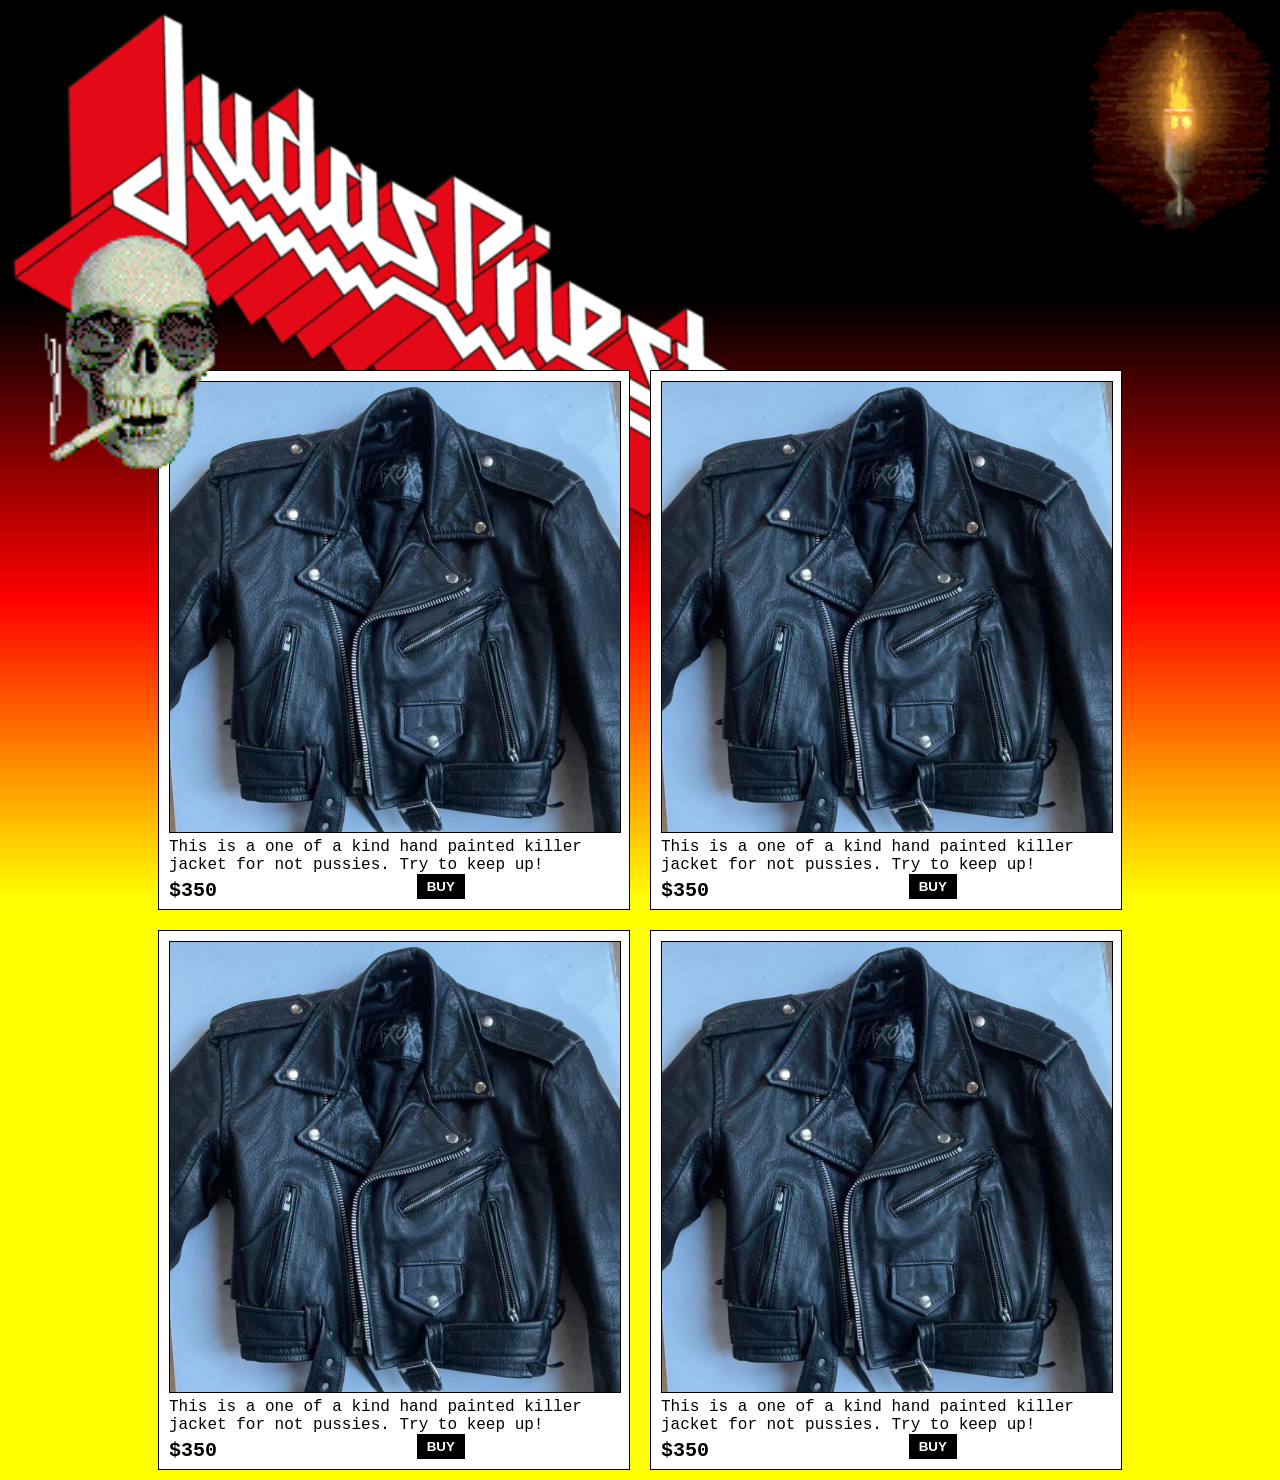
==== index.html @ 39f15718 "initial commit" ====
<!DOCTYPE html>
<html lang="en">
<head>
    <meta charset="UTF-8">
    <meta http-equiv="X-UA-Compatible" content="IE=edge">
    <meta name="viewport" content="width=device-width, initial-scale=1.0">
    <title>PaintKiller</title>
    <link rel="stylesheet" type="text/css" href="styles.css" />

</head>
<body>
<div class="gradient">
    

    <header>
        <nav class="flexContainer">
    
            <ul>
                 <li>Jackets</li>
                 <li>T-shirts</li>
                 <li>Glass</li>
                 <li>Item one</li>
            </ul>
        </nav>
    </header>

    <img id ="flame" src="flame.gif">

    <img id="logo" src="priestlogo.png">
    <img id ="skull" src="smoking-skull.gif">


    <main id="productContainer" class="flexContainer">

        <div class="flexItem">
            <img class="figure" src="1.jpg">
            <figure class="figure">
                This is a one of a kind hand painted killer jacket for not pussies. 
                Try to keep up!
            </figure>
            <span class="price">$350</span>
            <button>BUY</button>
        </div>

        <div class="flexItem">
            <img class="figure" src="1.jpg">
            <figure class="figure">
                This is a one of a kind hand painted killer jacket for not pussies. 
                Try to keep up!
            </figure>
            <span class="price">$350</span>
            <button>BUY</button>
        </div>

        <div class="flexItem">
            <img class="figure" src="1.jpg">
            <figure class="figure">
                This is a one of a kind hand painted killer jacket for not pussies. 
                Try to keep up!
            </figure>
            <span class="price">$350</span>
            <button>BUY</button>
        </div>

        <div class="flexItem">
            <img class="figure" src="1.jpg">
            <figure class="figure">
                This is a one of a kind hand painted killer jacket for not pussies. 
                Try to keep up!
            </figure>
            <span class="price">$350</span>
            <button>BUY</button>
        </div>

    </main>



    
</div>



<script src="script.js"></script>
</body>
</html>
---- styles.css ----
* {
    /* border: 1px solid green; */
}

/* ///////// mobile */

/* @media (max-width: 900px) {
    
    #skull {
        position: absolute;
        top: 20%;
        left: 20%;
        width: 30%;
        z-index: 1;
    }

    #logo {
        position: absolute;
        width: 80%;
        height: auto;
    }

    #productContainer {
        position: relative;
        top: 35%;

    }
} */

/* ///////// mobile */

/* ///////// tab + */

/* @media (min-width: 901px) {
    
    #skull {
        position: absolute;
        top: 250px;
        width: 250px;
        padding-right: 250px;
        z-index: 1;
    }

    #logo {
        position: absolute;
        width: 700px;
        height: auto;
    }
} */

/* ///////// tab +*/

#flame {
    position: absolute;
    top: 10px;
    width: 20vh;
    right: 10px;   
    z-index: 0;
 
}

#skull {
    position: absolute;
    top: 25vh;
    width: 30vh;
    padding-right: 250px;
    z-index: 3;
}

#logo {
    position: absolute;
    width: 80vh;
    max-width: 95vw;;
    height: auto;
    padding: 10px;
}

.gradient {
    position: absolute;
    height: 100vh;
    width: 100vw;
    background-image: linear-gradient(black, black, red,yellow);
}

body {
    margin: 0px;
    padding: 0px;
    font-family: 'Courier New', Courier, monospace;
    background-color: yellow;

}

header {
    display: none;
    width: 100%;
    font-size: 1.25rem;
}

.flexContainer{
    position: relative;
    display: flex;
    justify-content: center;
    width: 100%

}

nav.flexContainer{
    flex: auto;
    flex-wrap: wrap;
}

li {
    list-style: none;
    margin-right: 25px;
    color: white;
    background-color: black;
}


ul {
    display: flex;
    justify-content: center;
    padding: 15px;
    background-color: black;
    width: 100%;
}

#main {
    height: 100vh;
    max-width: 700px;
    margin-left: auto;
    margin-right: auto;
}

.flexItem {
    border: 1px solid black;
    background-color: white;
    width: 50vh;
    max-width: 90vw;
    padding: 10px;
    margin: 10px;
}

.figure {
    width: 100%;
    padding: 0px;
    margin: 0px;
    overflow-y: auto;
    overflow-x: hidden;
}

img.figure {
    border: 1px solid black;
}

#productContainer {
    margin-top: 40vh;
    margin-left: auto;
    margin-right: auto;
    align-items: center;
    flex-wrap: wrap;
    z-index: 2;
}

.price {
    position: relative;
    bottom: -5px;
    font-size: 1.25rem;
    font-weight: bold;
}

button {
    position: relative;
    bottom: 0px;
    left: 190px;
    font-weight: bold;
    padding: 5px;
    padding-left: 10px;
    padding-right: 10px;
    margin-left: 0px;
    border: none;
    color: white;
    background-color: black;
}
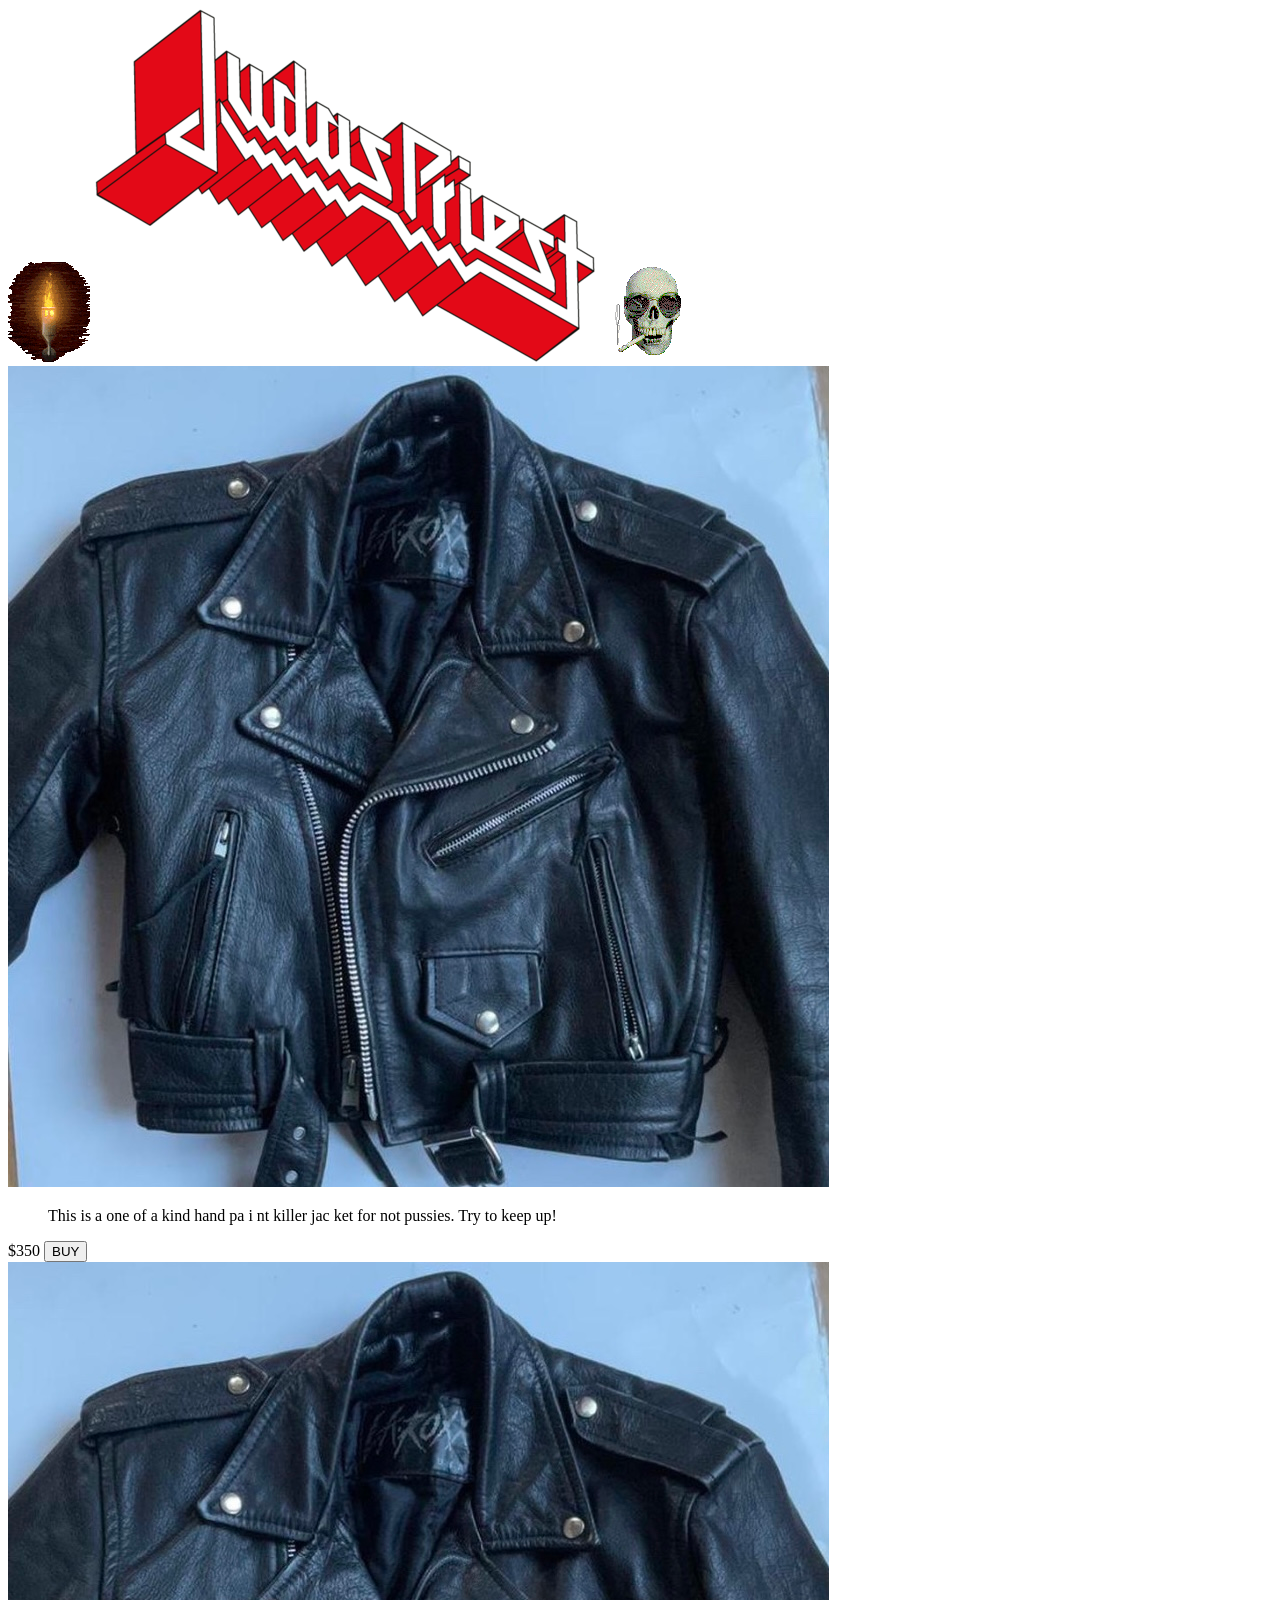
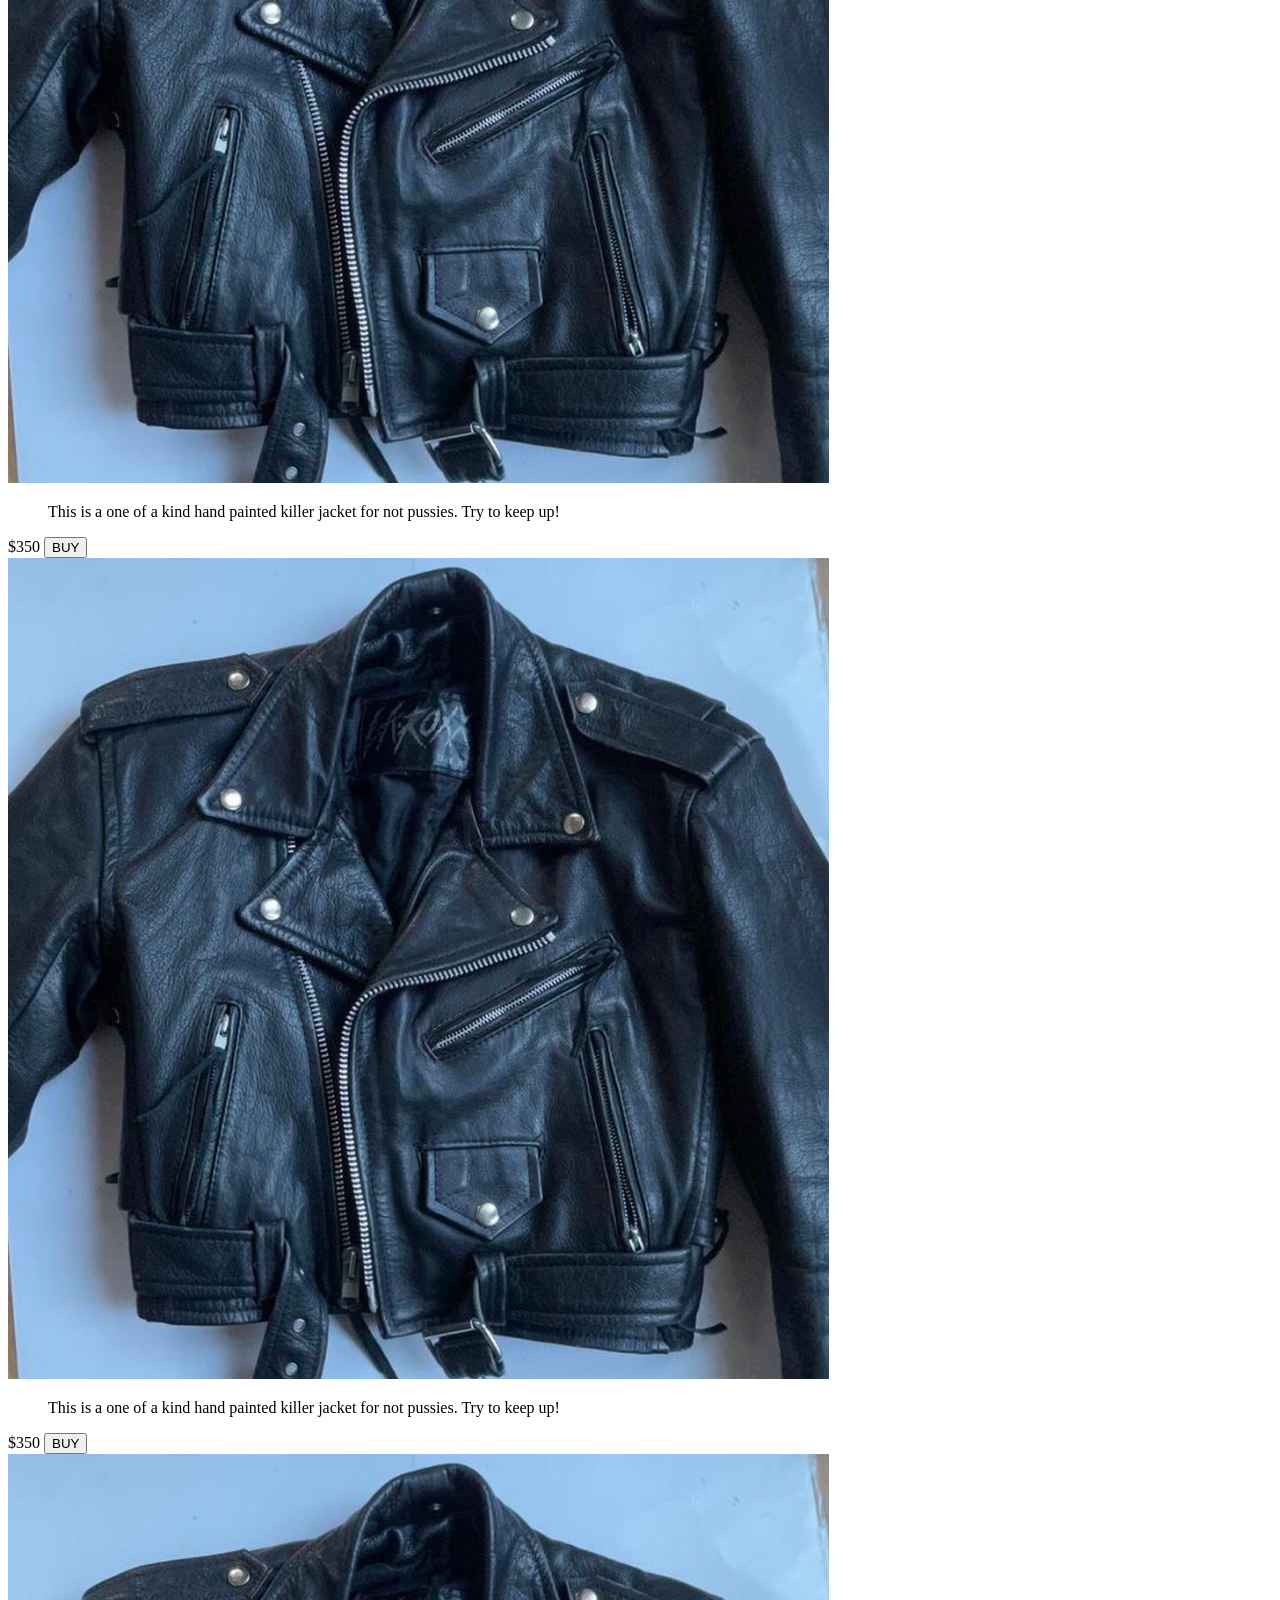
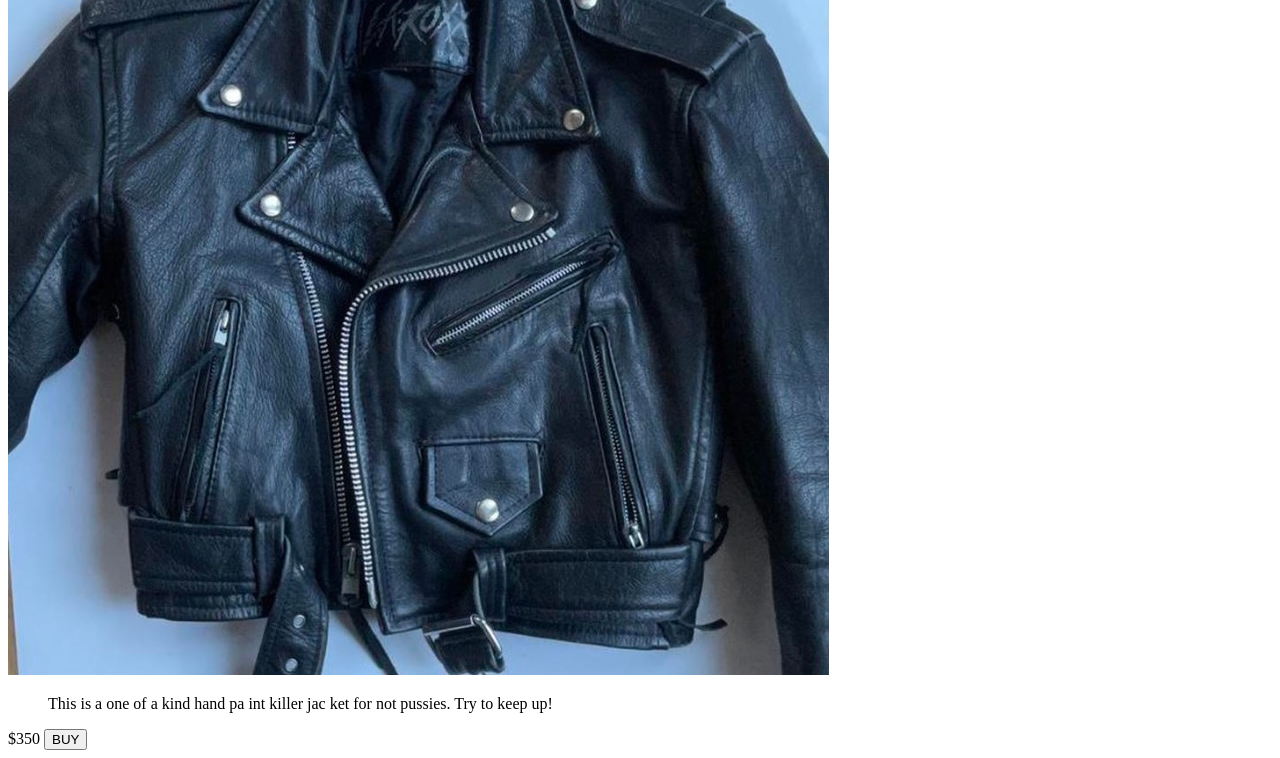
==== commit 41aca6bc: "adjust flexing issues with icons" ====
--- a/index.html
+++ b/index.html
@@ -5,37 +5,26 @@
     <meta http-equiv="X-UA-Compatible" content="IE=edge">
     <meta name="viewport" content="width=device-width, initial-scale=1.0">
     <title>PaintKiller</title>
-    <link rel="stylesheet" type="text/css" href="styles.css" />
+    <link rel="stylesheet" type="text/css" href="attempt.css" />
 
 </head>
-<body>
-<div class="gradient">
+<body class="gradient">
+<div id="wrapper">
     
 
     <header>
-        <nav class="flexContainer">
-    
-            <ul>
-                 <li>Jackets</li>
-                 <li>T-shirts</li>
-                 <li>Glass</li>
-                 <li>Item one</li>
-            </ul>
-        </nav>
+        <img id ="flame" src="flame.gif">
+        <img id="logo" src="priestlogo.png">
+        <img id ="skull" src="smoking-skull.gif">
     </header>
 
-    <img id ="flame" src="flame.gif">
 
-    <img id="logo" src="priestlogo.png">
-    <img id ="skull" src="smoking-skull.gif">
-
-
-    <main id="productContainer" class="flexContainer">
+    <main id="productContainer">
 
         <div class="flexItem">
             <img class="figure" src="1.jpg">
             <figure class="figure">
-                This is a one of a kind hand painted killer jacket for not pussies. 
+                This is a one of a kind hand pa i nt killer jac ket for not pussies. 
                 Try to keep up!
             </figure>
             <span class="price">$350</span>
@@ -65,7 +54,7 @@
         <div class="flexItem">
             <img class="figure" src="1.jpg">
             <figure class="figure">
-                This is a one of a kind hand painted killer jacket for not pussies. 
+                This is a one of a kind hand pa int killer jac ket for not pussies. 
                 Try to keep up!
             </figure>
             <span class="price">$350</span>
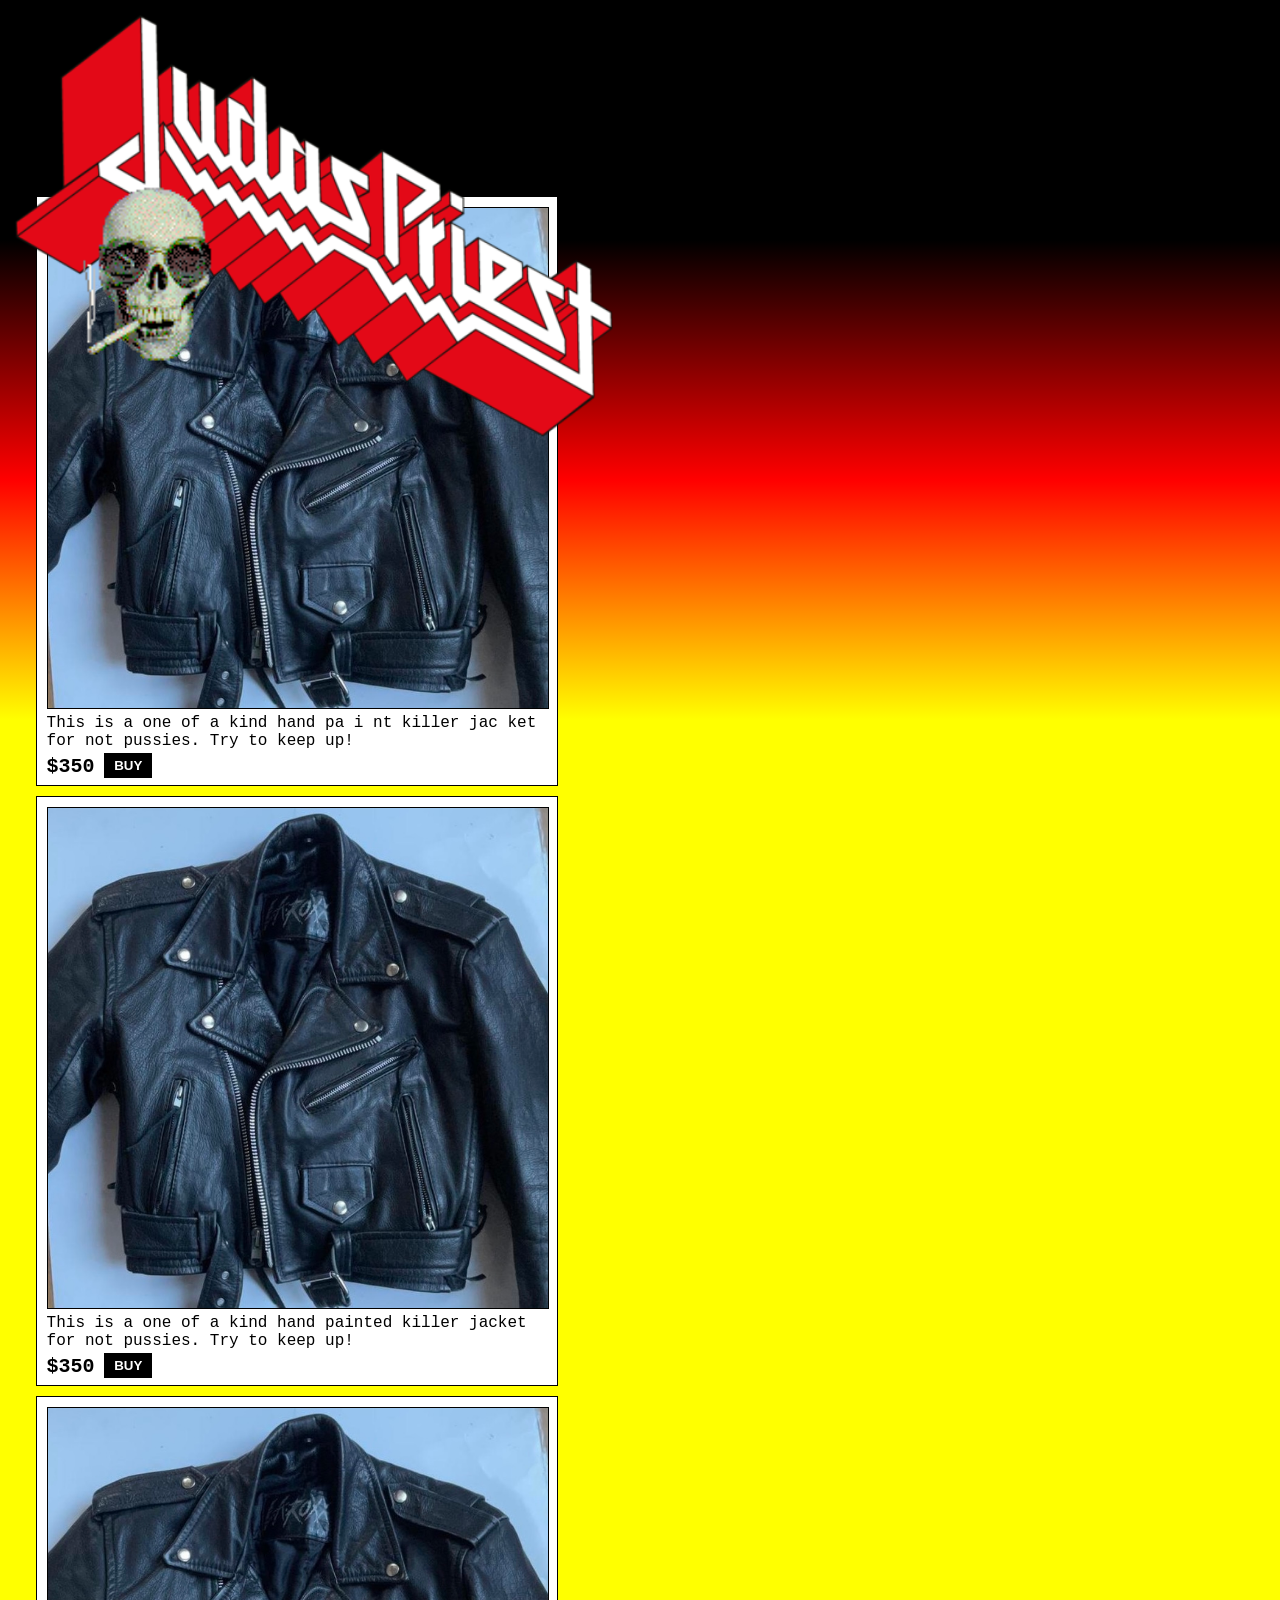
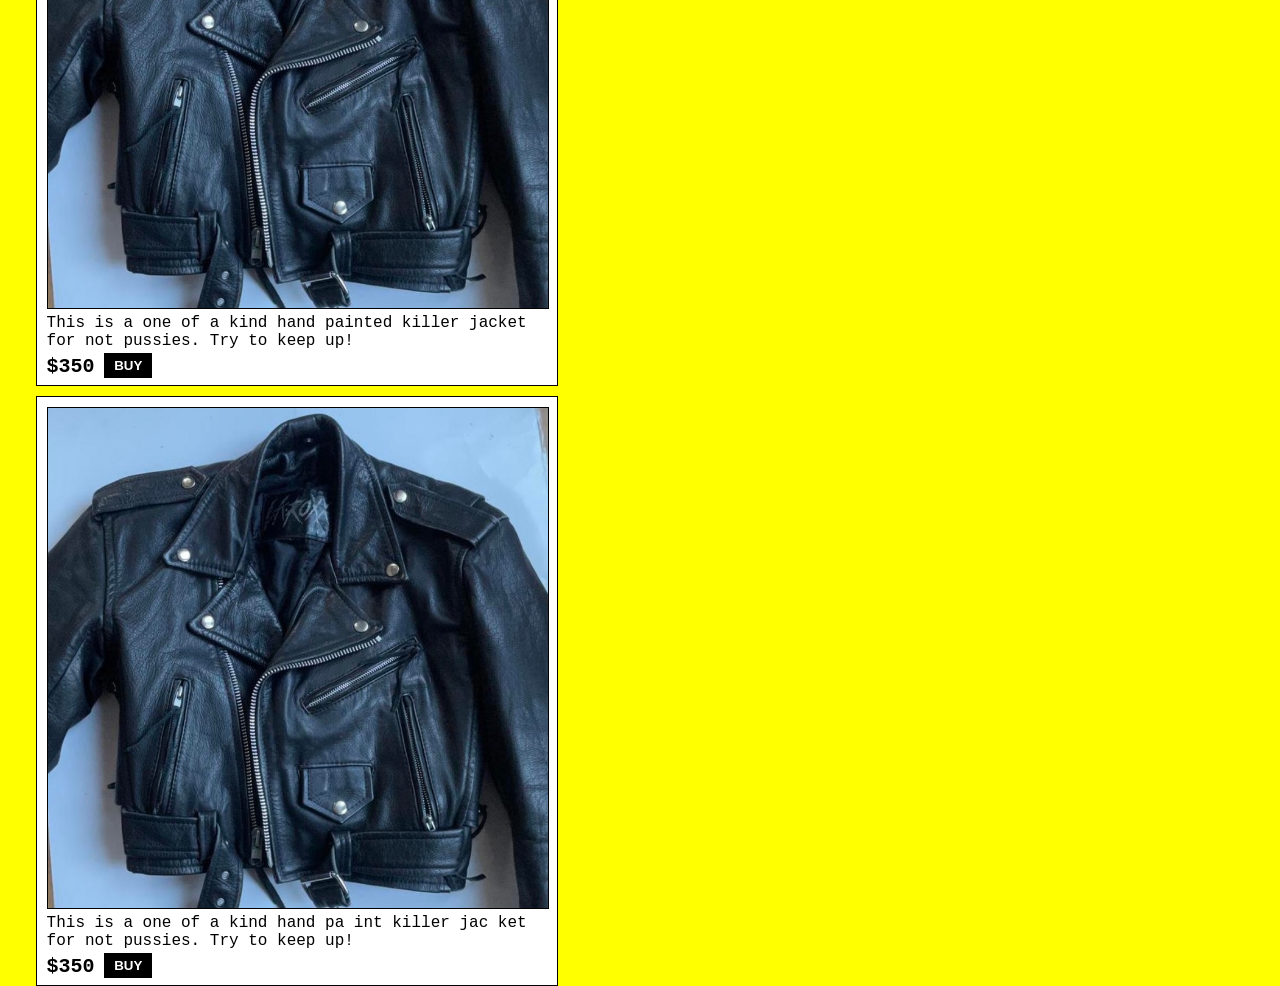
==== commit 7675b8a9: "fix responsive layout issue" ====
--- a/index.html
+++ b/index.html
@@ -5,7 +5,7 @@
     <meta http-equiv="X-UA-Compatible" content="IE=edge">
     <meta name="viewport" content="width=device-width, initial-scale=1.0">
     <title>PaintKiller</title>
-    <link rel="stylesheet" type="text/css" href="attempt.css" />
+    <link rel="stylesheet" type="text/css" href="styles.css" />
 
 </head>
 <body class="gradient">
@@ -17,6 +17,8 @@
         <img id="logo" src="priestlogo.png">
         <img id ="skull" src="smoking-skull.gif">
     </header>
+
+
 
 
     <main id="productContainer">
@@ -64,8 +66,6 @@
     </main>
 
 
-
-    
 </div>
 
 
--- a/styles.css
+++ b/styles.css
@@ -0,0 +1,116 @@
+@media (min-width: 650px) {
+
+    #flame {
+        visibility: hidden;
+    }
+
+}
+
+
+#wrapper {
+    max-width: 800px;
+    width: fit-content;
+}
+
+#flame {
+    position: absolute;
+    left: 65vw;
+    width: 30vw;
+    max-width: 200px;
+    z-index: 1;
+}
+
+#flame:hover {
+    cursor: pointer;
+ }
+
+#skull {
+    position: absolute;
+    top: 180px;
+    left: 50px;
+    width: 35vw;
+    max-width: 200px;
+    z-index: 2;
+
+}
+
+#logo {
+    position: relative;
+    max-width: 600px;
+    width: 98vw;
+    margin-right: 1vw;
+    margin-left: 1vw;
+    margin-top: 1vw;
+    z-index: 1;
+
+}
+
+.gradient {
+    height: 80vh;
+    background-image: linear-gradient(black, black, red,yellow);
+    background-repeat: no-repeat;
+}
+
+body {
+    margin: 0px;
+    padding: 0px;
+    font-family: 'Courier New', Courier, monospace;
+    background-color: yellow;
+}
+
+
+#productContainer {
+    margin-top: -20vw;
+    margin-left: 2vw;
+    margin-right: 5vw;
+    align-items: center;
+    flex-wrap: wrap;
+
+}
+
+.flexItem {
+    border: 1px solid black;
+    background-color: white;
+    max-width: 500px;
+    min-width: 300px;
+    padding: 10px;
+    margin: 10px;
+    z-index: 2;
+
+}
+
+.figure {
+    width: 100%;
+    padding: 0px;
+    margin: 0px;
+    overflow-y: auto;
+    overflow-x: hidden;
+}
+
+img.figure {
+    border: 1px solid black;
+}
+
+
+.price {
+    position: relative;
+    bottom: -5px;
+    font-size: 1.25rem;
+    font-weight: bold;
+}
+
+button {
+    position: relative;
+    bottom: 0px;
+    top: 3px;    
+    padding: 5px;
+    padding-left: 10px;
+    padding-right: 10px;
+
+    border: none;
+    color: white;
+    background-color: black;
+    font-weight: bold;
+
+}
+
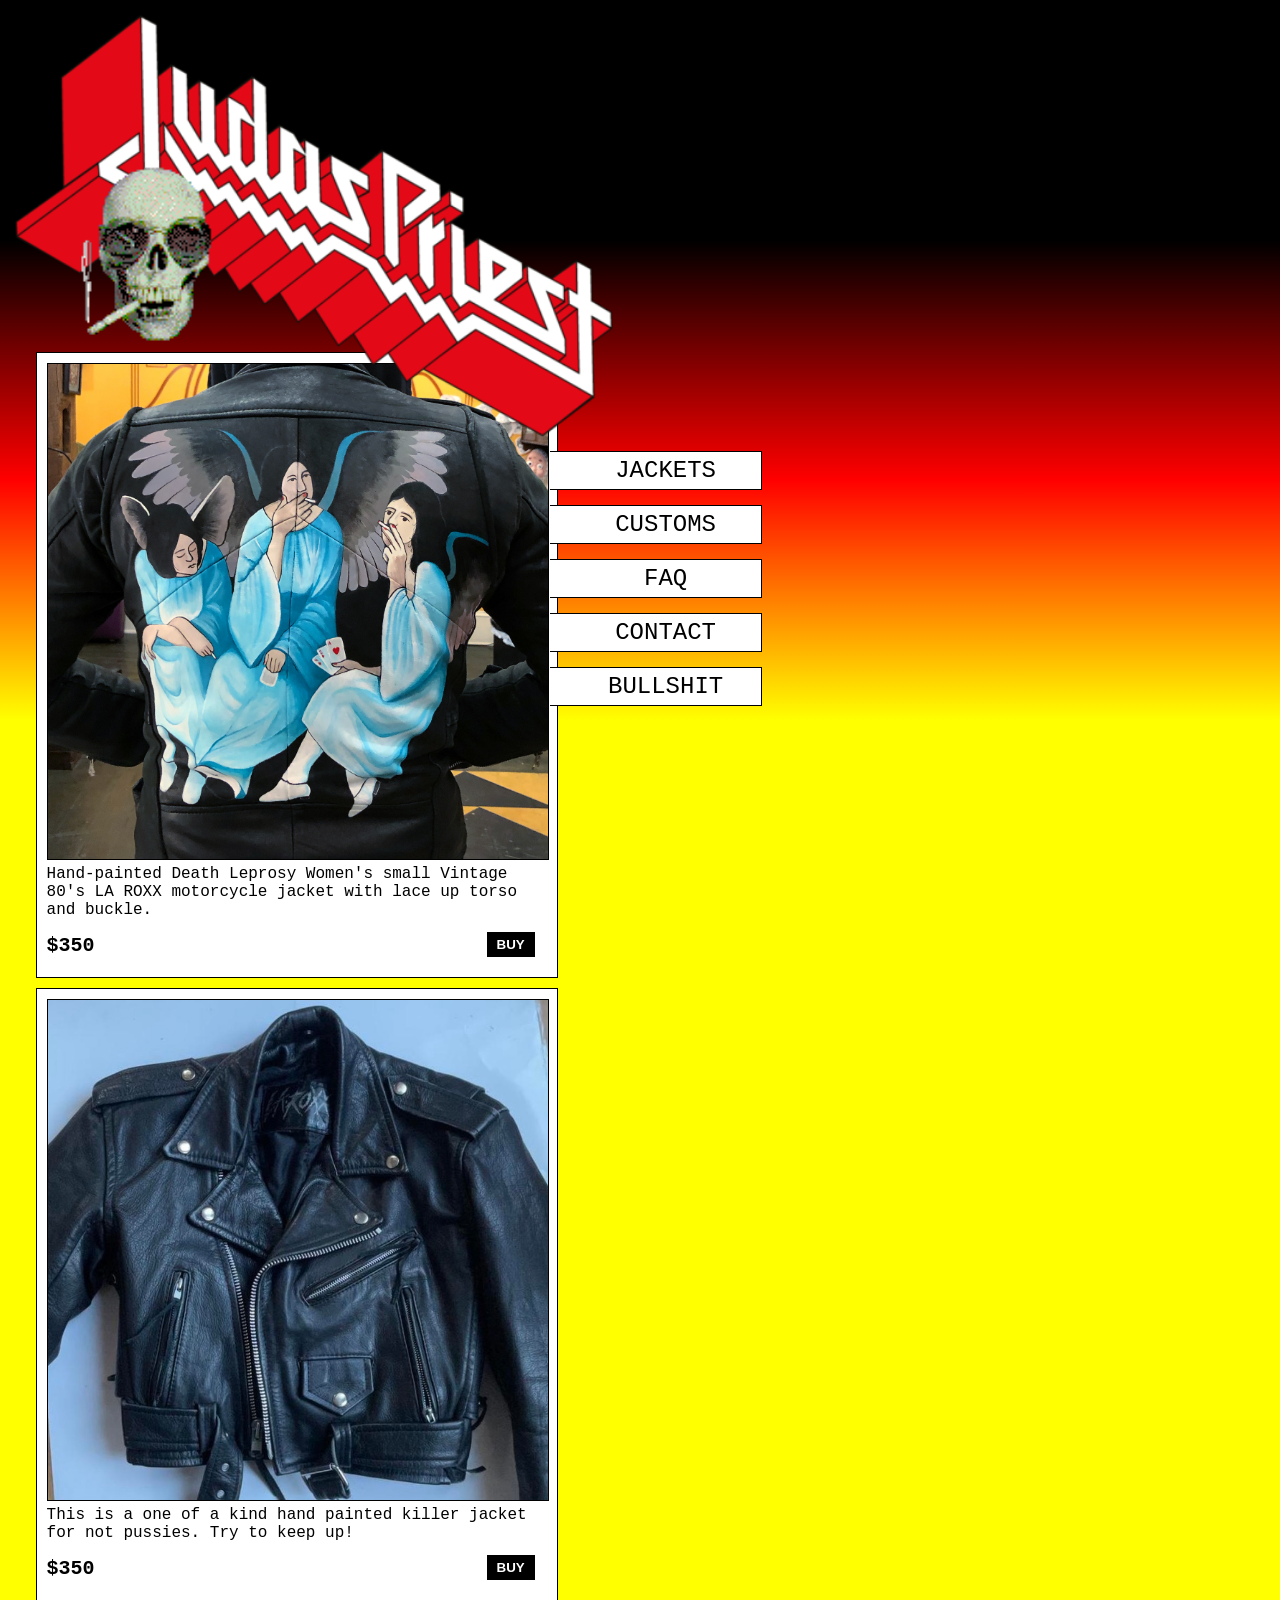
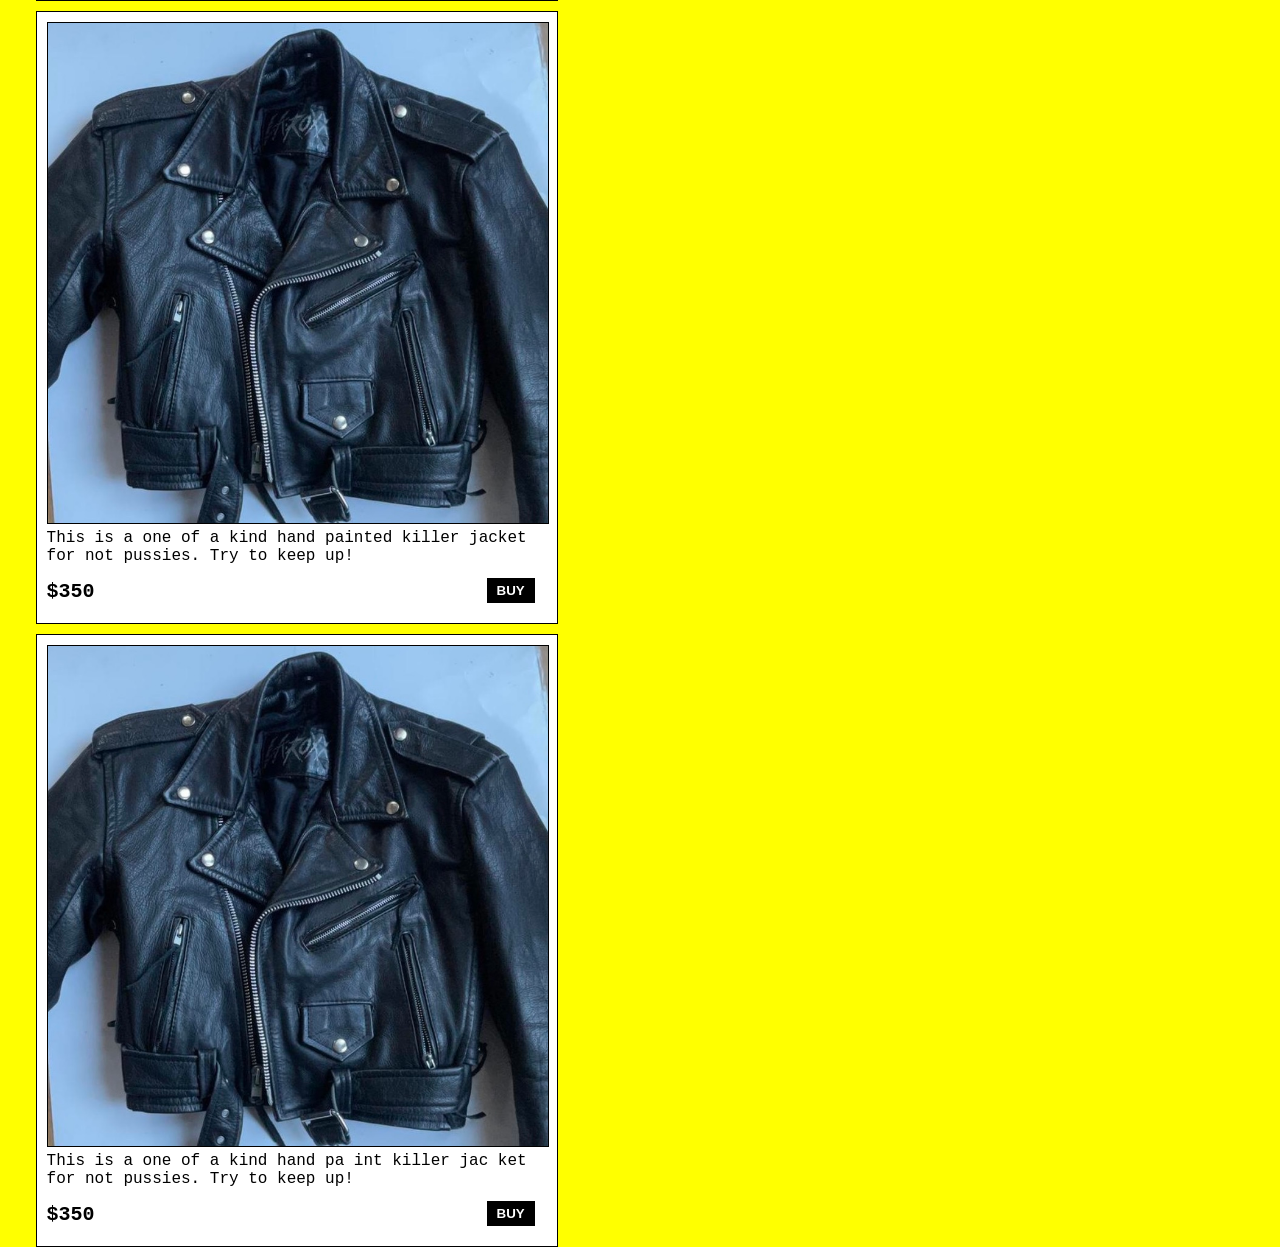
==== commit cc146162: "add mobile hamburger nav menu" ====
--- a/index.html
+++ b/index.html
@@ -13,7 +13,7 @@
     
 
     <header>
-        <img id ="flame" src="flame.gif">
+        <img id ="flame" src="flamey.gif">
         <img id="logo" src="priestlogo.png">
         <img id ="skull" src="smoking-skull.gif">
     </header>
@@ -24,13 +24,15 @@
     <main id="productContainer">
 
         <div class="flexItem">
-            <img class="figure" src="1.jpg">
+            <img class="figure" src="bs1.png">
+
             <figure class="figure">
-                This is a one of a kind hand pa i nt killer jac ket for not pussies. 
-                Try to keep up!
+                Hand-painted Death Leprosy Women's small Vintage 80's LA ROXX motorcycle 
+            jacket with lace up torso and buckle.
+                 
             </figure>
             <span class="price">$350</span>
-            <button>BUY</button>
+            <button class="buy">BUY</button>
         </div>
 
         <div class="flexItem">
@@ -40,7 +42,7 @@
                 Try to keep up!
             </figure>
             <span class="price">$350</span>
-            <button>BUY</button>
+            <button class="buy">BUY</button>
         </div>
 
         <div class="flexItem">
@@ -50,7 +52,7 @@
                 Try to keep up!
             </figure>
             <span class="price">$350</span>
-            <button>BUY</button>
+            <button class="buy">BUY</button>
         </div>
 
         <div class="flexItem">
@@ -60,7 +62,7 @@
                 Try to keep up!
             </figure>
             <span class="price">$350</span>
-            <button>BUY</button>
+            <button class="buy">BUY</button>
         </div>
 
     </main>
@@ -68,7 +70,20 @@
 
 </div>
 
+<nav id="sidebar">
+    <div class="line1"></div>
+    <ul>
+        <li>JACKETS</li>
+        <li>CUSTOMS</li>
+        <li>FAQ</li>
+        <li>CONTACT</li>
+        <li>BULLSHIT</li>
+    </ul>
+    <div class="line2"></div>
+    <div class="line3"></div>
 
+
+</nav>
 
 <script src="script.js"></script>
 </body>
--- a/styles.css
+++ b/styles.css
@@ -1,11 +1,83 @@
-@media (min-width: 650px) {
+/* - Needs a shopping cart or something
+- needs product page or some sort of thing
+- needs some products
+- needs original graphic logo
+- needs domain fwding from glassphemy or? */
+
+
+
+
+@media (min-width: 755px) {
+
+    /* #flame {
+        visibility: hidden;
+    } */
+    #productContainer {
+        margin-top: -100px !important;
+        z-index: 2 !important;
+    }
+
+    li {
+        font-size: 1.5rem;
+        padding: 5px;
+        padding-left: 35px;
+        padding-right: 15px;
+        margin-bottom: 15px;
+        margin-left: -35px;
+        list-style: none;
+        width: 100%;
+        background-color: white;
+        border: 1px solid black;
+        border-left: none;
+    }
+
+    #sidebar {
+        position: absolute;
+        top: 420px;
+        left: 570px;
+        margin-left: 0px; !important;
+        display: block;
+    }
+
+    ul {
+        position: relative;
+        padding: 15px;
+    }
 
     #flame {
         visibility: hidden;
     }
+}
+
+#sidebar.is-active {
+    position: absolute;
+    width: 100%;
+    bottom: 0px;
+    left: 0px;
+    display: block;
 
 }
 
+li {
+    text-align: center;
+    font-size: 1.5rem;
+    padding: 5px;
+    padding-left: 35px;
+    padding-right: 15px;
+    margin-bottom: 15px;
+    margin-left: -35px;
+    list-style: none;
+    width: 100%;
+    background-color: white;
+    border: 1px solid black;
+    border-left: none;
+}
+
+ul {
+    position: relative;
+    padding: 15px;
+    width: 100%;
+}
 
 #wrapper {
     max-width: 800px;
@@ -14,9 +86,9 @@
 
 #flame {
     position: absolute;
-    left: 65vw;
+    left: 75vw;
     width: 30vw;
-    max-width: 200px;
+    max-width: 70px;
     z-index: 1;
 }
 
@@ -26,7 +98,7 @@
 
 #skull {
     position: absolute;
-    top: 180px;
+    top: 160px;
     left: 50px;
     width: 35vw;
     max-width: 200px;
@@ -41,7 +113,6 @@
     margin-right: 1vw;
     margin-left: 1vw;
     margin-top: 1vw;
-    z-index: 1;
 
 }
 
@@ -65,6 +136,7 @@
     margin-right: 5vw;
     align-items: center;
     flex-wrap: wrap;
+
 
 }
 
@@ -94,15 +166,17 @@
 
 .price {
     position: relative;
-    bottom: -5px;
+    bottom: -15px;
     font-size: 1.25rem;
     font-weight: bold;
 }
 
-button {
+.buy {
+    position: right;
+    margin-left: 88%;
+
     position: relative;
-    bottom: 0px;
-    top: 3px;    
+    bottom: 10px;    
     padding: 5px;
     padding-left: 10px;
     padding-right: 10px;
@@ -111,6 +185,4 @@
     color: white;
     background-color: black;
     font-weight: bold;
-
-}
-
+}
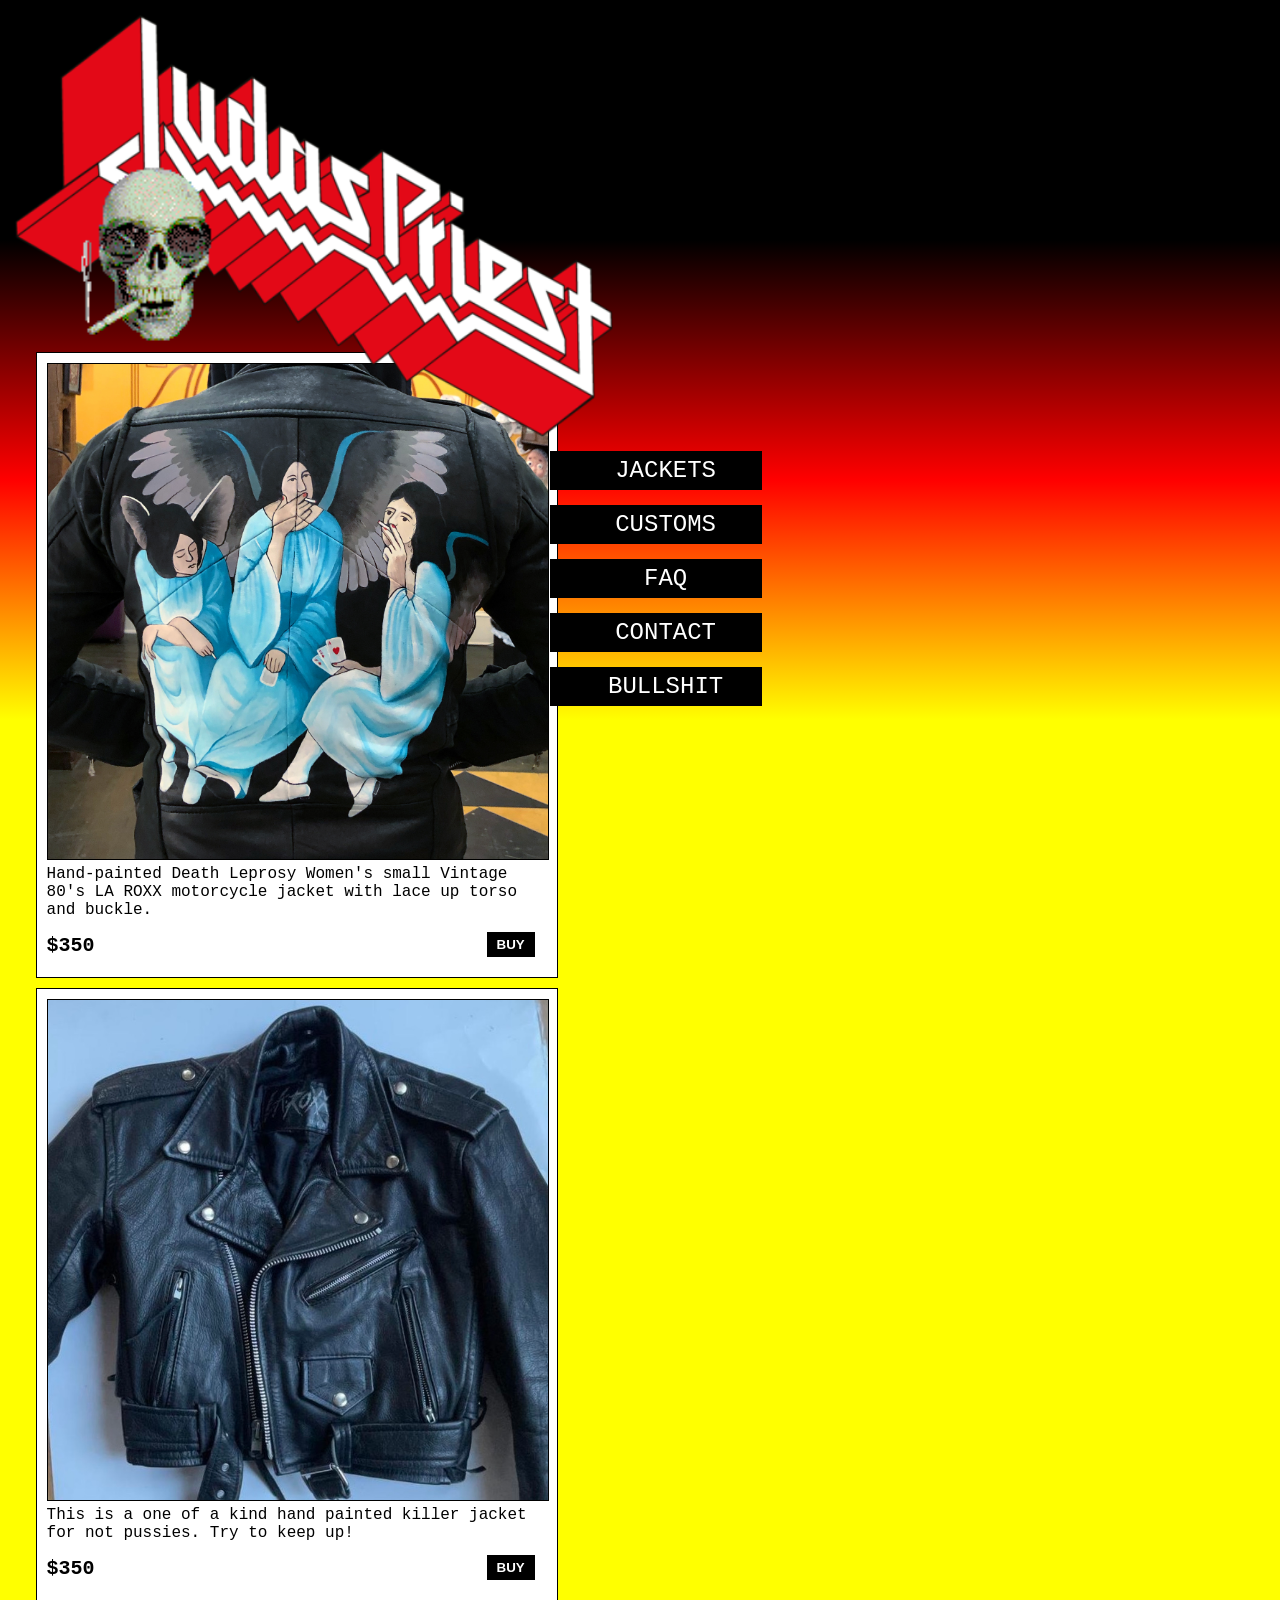
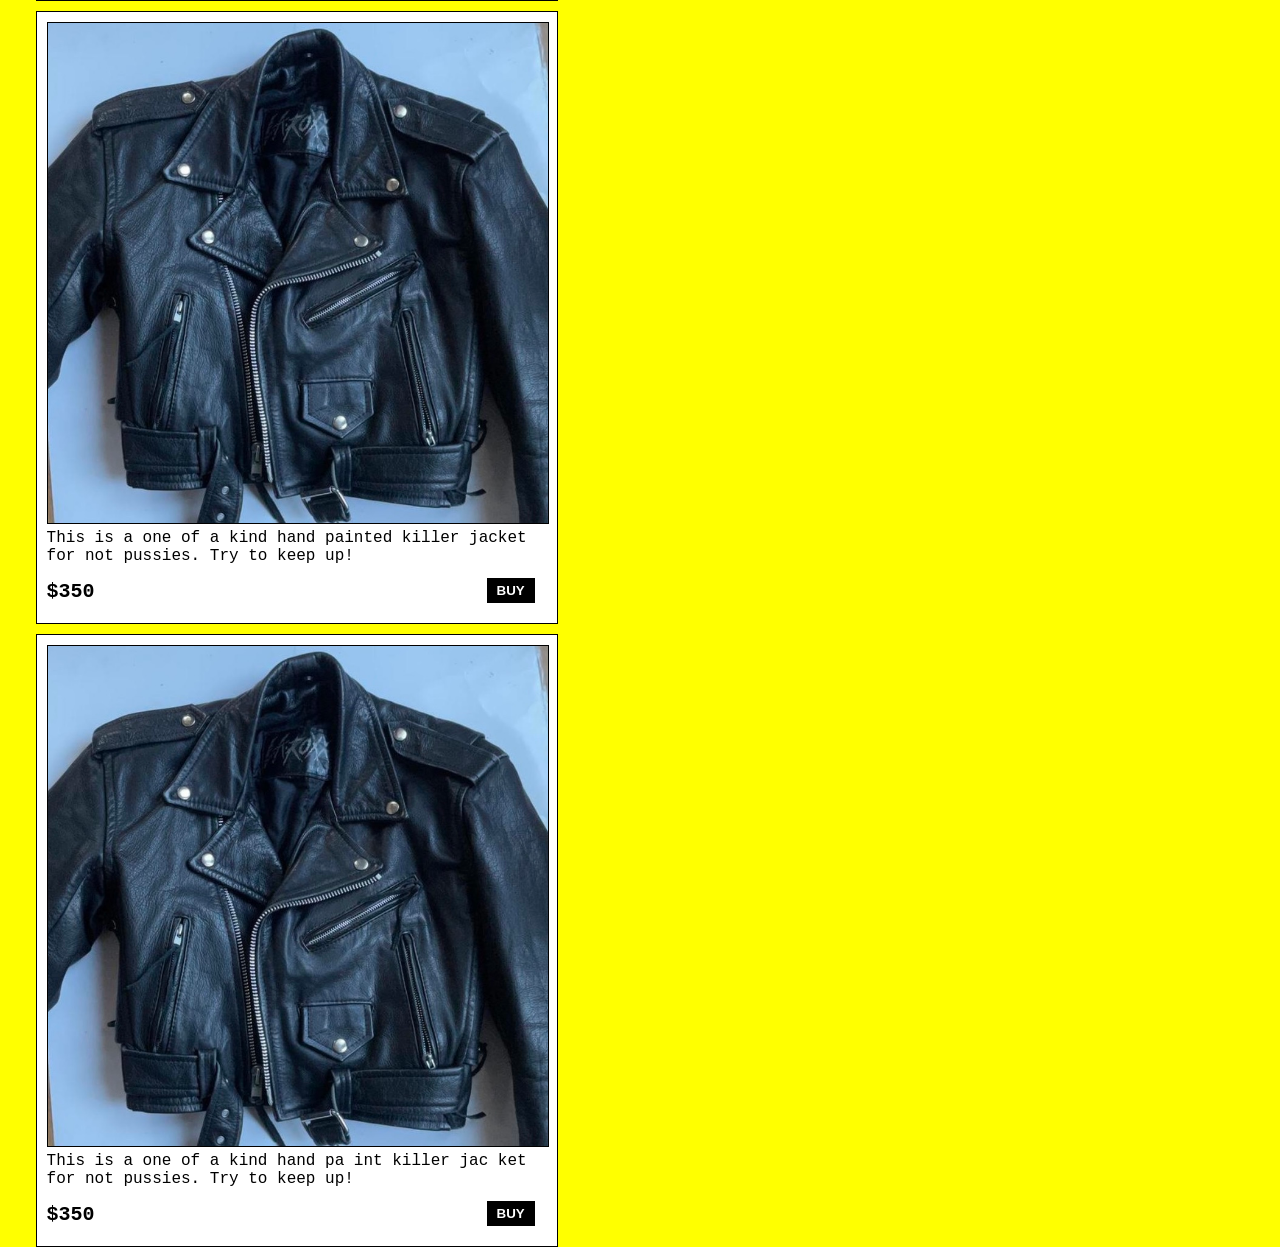
==== commit 19fe5d89: "change hamburger menu styles and correct header z-index elements" ====
--- a/index.html
+++ b/index.html
@@ -13,10 +13,11 @@
     
 
     <header>
-        <img id ="flame" src="flamey.gif">
         <img id="logo" src="priestlogo.png">
         <img id ="skull" src="smoking-skull.gif">
     </header>
+    <img id ="flame" src="flamey.gif">
+
 
 
 
--- a/styles.css
+++ b/styles.css
@@ -2,6 +2,7 @@
 - needs product page or some sort of thing
 - needs some products
 - needs original graphic logo
+- find fonts 
 - needs domain fwding from glassphemy or? */
 
 
@@ -29,6 +30,7 @@
         background-color: white;
         border: 1px solid black;
         border-left: none;
+        color: black;
     }
 
     #sidebar {
@@ -68,9 +70,10 @@
     margin-left: -35px;
     list-style: none;
     width: 100%;
-    background-color: white;
+    background-color: black;
     border: 1px solid black;
     border-left: none;
+    color: white;
 }
 
 ul {
@@ -86,10 +89,11 @@
 
 #flame {
     position: absolute;
+    top: 0px;
     left: 75vw;
     width: 30vw;
     max-width: 70px;
-    z-index: 1;
+    z-index: 0;
 }
 
 #flame:hover {
@@ -113,6 +117,7 @@
     margin-right: 1vw;
     margin-left: 1vw;
     margin-top: 1vw;
+    z-index: 1;
 
 }
 
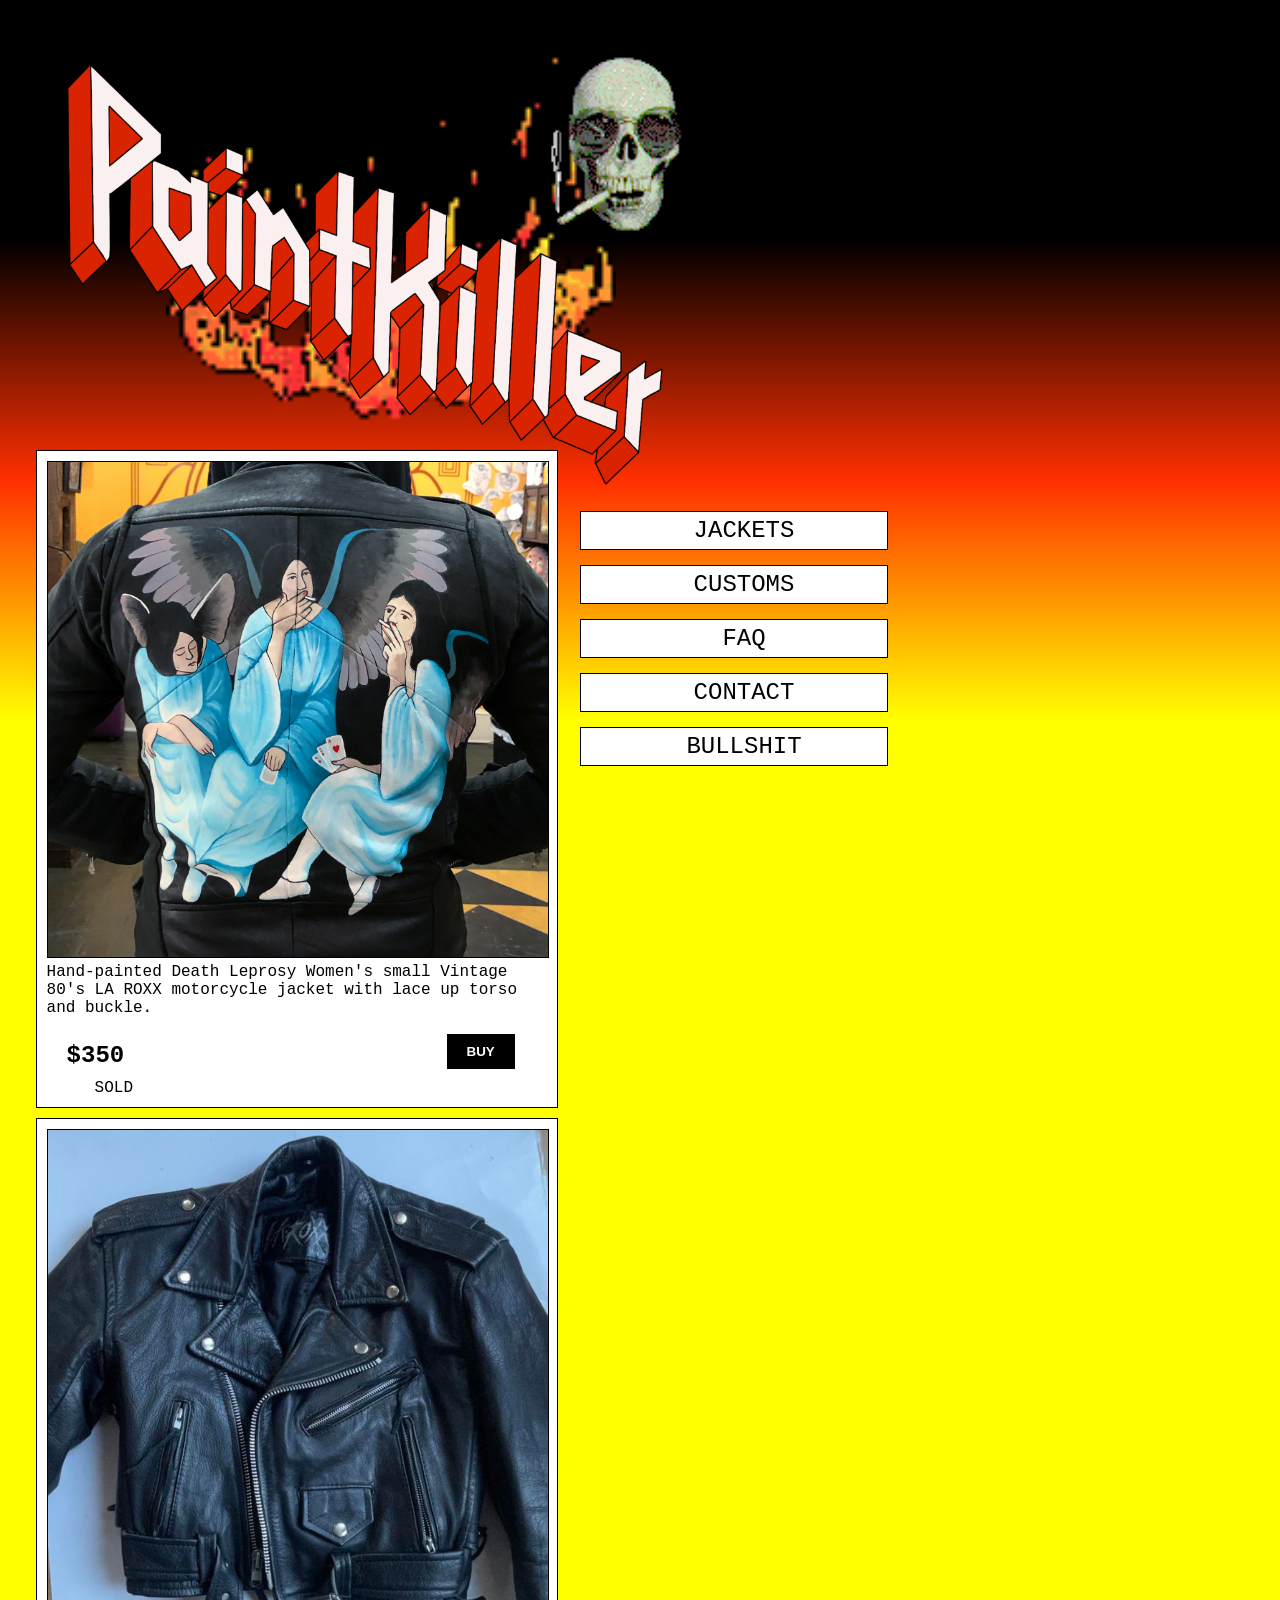
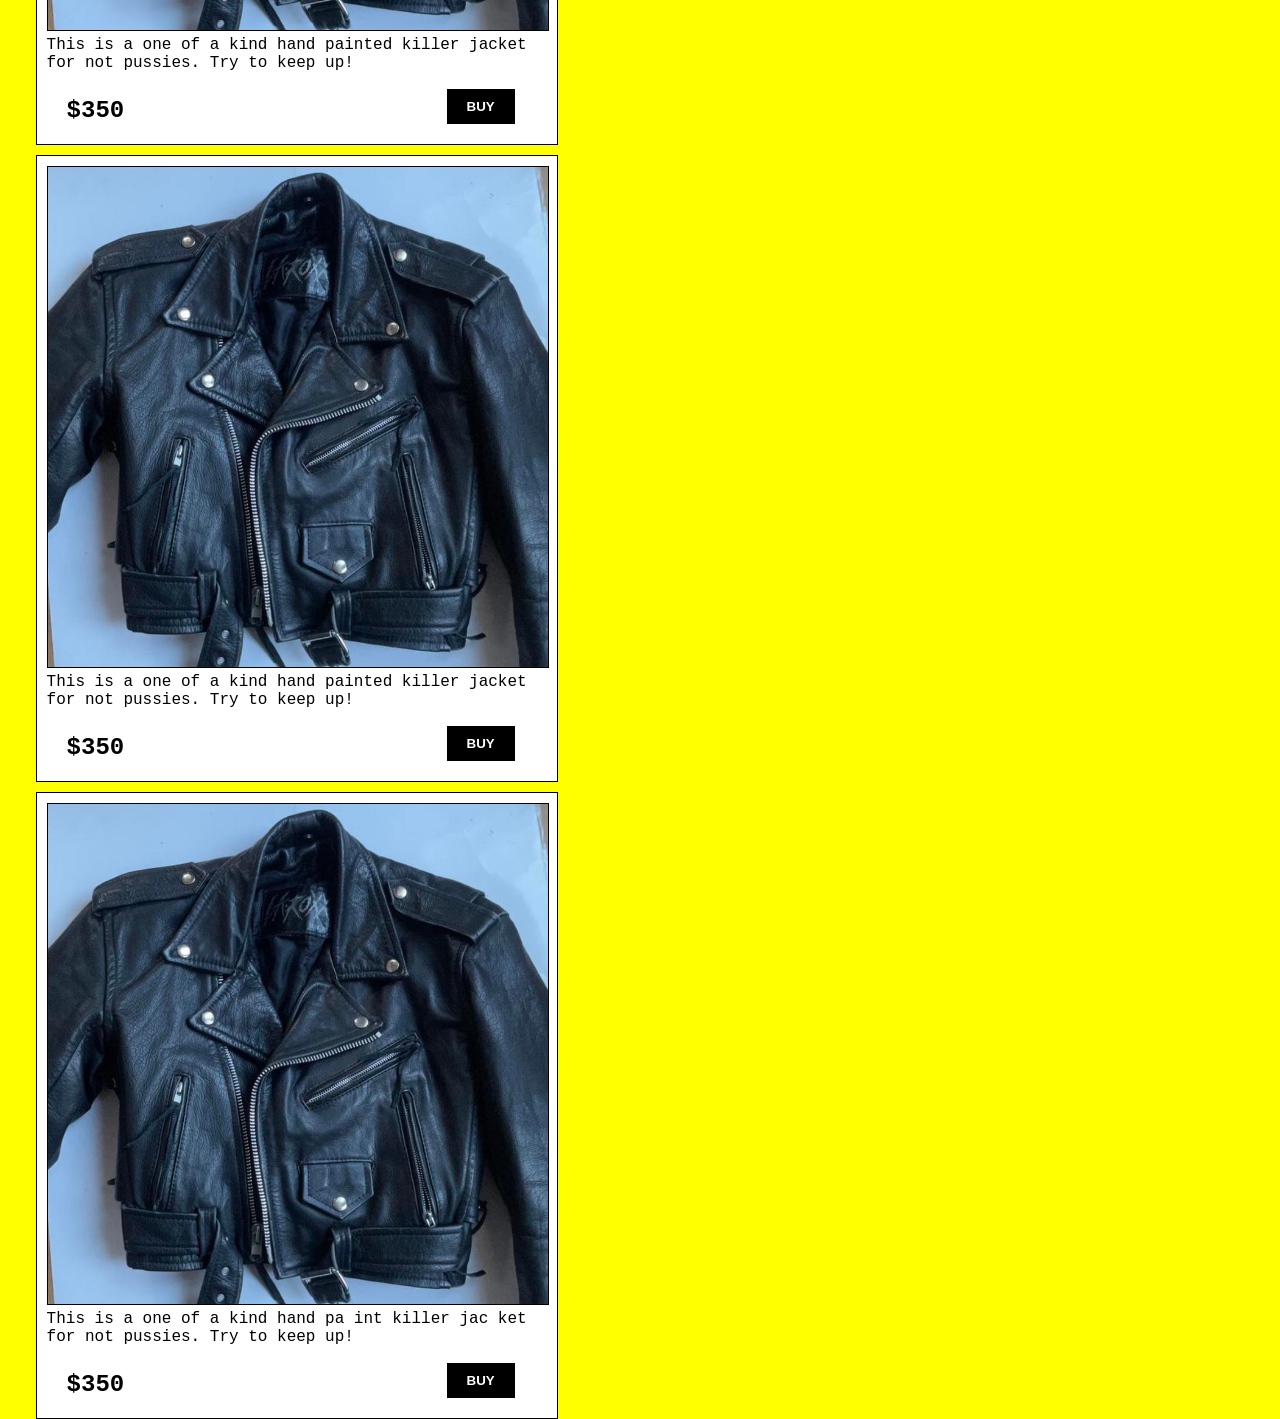
==== commit 1dbcd4c5: "add logo and adjust layout" ====
--- a/index.html
+++ b/index.html
@@ -4,7 +4,7 @@
     <meta charset="UTF-8">
     <meta http-equiv="X-UA-Compatible" content="IE=edge">
     <meta name="viewport" content="width=device-width, initial-scale=1.0">
-    <title>PaintKiller</title>
+    <title>PaintKiller - Hand Painted Leather & Shit</title>
     <link rel="stylesheet" type="text/css" href="styles.css" />
 
 </head>
@@ -13,10 +13,15 @@
     
 
     <header>
-        <img id="logo" src="priestlogo.png">
+        <img id="logo" src="logaux.png">
         <img id ="skull" src="smoking-skull.gif">
     </header>
-    <img id ="flame" src="flamey.gif">
+
+
+
+    <!-- <img id ="flame" src="flamey.gif"> -->
+    <img id ="flame2" src="flames_ani.gif">
+
 
 
 
@@ -24,17 +29,30 @@
 
     <main id="productContainer">
 
+
+
+
+
         <div class="flexItem">
             <img class="figure" src="bs1.png">
 
             <figure class="figure">
                 Hand-painted Death Leprosy Women's small Vintage 80's LA ROXX motorcycle 
             jacket with lace up torso and buckle.
-                 
             </figure>
             <span class="price">$350</span>
-            <button class="buy">BUY</button>
+            <button class="payment buy">BUY</button>
+            <div class="sold">&nbsp;&nbsp;&nbsp;&nbsp;
+                SOLD
+            </div>
+
         </div>
+
+
+
+
+
+
 
         <div class="flexItem">
             <img class="figure" src="1.jpg">
@@ -88,4 +106,4 @@
 
 <script src="script.js"></script>
 </body>
-</html>+</html>
--- a/styles.css
+++ b/styles.css
@@ -6,39 +6,42 @@
 - needs domain fwding from glassphemy or? */
 
 
-
-
-@media (min-width: 755px) {
-
-    /* #flame {
-        visibility: hidden;
-    } */
+/* .sold {
+    position: relative;
+    width: 100vw;
+    margin-top: -50px;
+    margin-bottom: 10px;
+    left: -10vw;
+    height: 30px;
+    padding: 10px;;
+    background-color: black;
+    color: white;
+    font-size: 1.5rem;
+    text-align: left;
+} */
+
+@media (min-width: 800px) {
+
+
     #productContainer {
         margin-top: -100px !important;
         z-index: 2 !important;
     }
 
     li {
-        font-size: 1.5rem;
-        padding: 5px;
-        padding-left: 35px;
-        padding-right: 15px;
-        margin-bottom: 15px;
-        margin-left: -35px;
-        list-style: none;
-        width: 100%;
-        background-color: white;
-        border: 1px solid black;
-        border-left: none;
-        color: black;
-    }
-
-    #sidebar {
-        position: absolute;
-        top: 420px;
-        left: 570px;
-        margin-left: 0px; !important;
-        display: block;
+        background-color: white !important;
+        border: 1px solid black !important;
+        /* border-left: none !important; */
+        color: black !important;
+    }
+
+    #sidebar, #sidebar.is-active {
+        width: 20%  !important;
+        position: absolute !important;
+        top: 480px !important;
+        left: 600px !important;
+        margin-left: 0px !important;
+        display: block !important;
     }
 
     ul {
@@ -46,13 +49,17 @@
         padding: 15px;
     }
 
-    #flame {
-        visibility: hidden;
-    }
-}
+    #skull {
+        position: absolute;
+        top: 50px !important;
+        left: 520px !important;
+    }
+
+}
+
 
 #sidebar.is-active {
-    position: absolute;
+    position: fixed !important;
     width: 100%;
     bottom: 0px;
     left: 0px;
@@ -82,17 +89,24 @@
     width: 100%;
 }
 
-#wrapper {
-    max-width: 800px;
-    width: fit-content;
-}
-
-#flame {
+
+
+
+/* #flame {
+    position: fixed;
+    top: -40px;
+    right: 45px;
+    width: 30vw;
+    max-width: 100px;
+    z-index: 1;
+} */
+
+#flame2 {
     position: absolute;
-    top: 0px;
-    left: 75vw;
-    width: 30vw;
-    max-width: 70px;
+    top: -0vw;
+    left: 13vw;
+    width: 70vw;
+    max-width: 450px;
     z-index: 0;
 }
 
@@ -102,32 +116,33 @@
 
 #skull {
     position: absolute;
-    top: 160px;
-    left: 50px;
-    width: 35vw;
+    top: 10px;
+    right: 10px;
+    width: 30vw;
     max-width: 200px;
+    z-index: 3;
+
+}
+
+#logo {
+    position: relative;
+    max-width: 600px;
+    width: 90vw;
+    margin-right: 1vw;
+    margin-left: 5vw;
+    margin-top: 5vw;
     z-index: 2;
-
-}
-
-#logo {
-    position: relative;
-    max-width: 600px;
-    width: 98vw;
-    margin-right: 1vw;
-    margin-left: 1vw;
-    margin-top: 1vw;
-    z-index: 1;
-
 }
 
 .gradient {
     height: 80vh;
-    background-image: linear-gradient(black, black, red,yellow);
+    background-image: linear-gradient(black, black, rgb(255, 47, 0),yellow);
     background-repeat: no-repeat;
 }
 
 body {
+    overflow-x: hidden;
+    overflow-y: auto;
     margin: 0px;
     padding: 0px;
     font-family: 'Courier New', Courier, monospace;
@@ -136,13 +151,11 @@
 
 
 #productContainer {
-    margin-top: -20vw;
+    margin-top: -25vw;
     margin-left: 2vw;
     margin-right: 5vw;
     align-items: center;
     flex-wrap: wrap;
-
-
 }
 
 .flexItem {
@@ -153,7 +166,6 @@
     padding: 10px;
     margin: 10px;
     z-index: 2;
-
 }
 
 .figure {
@@ -171,23 +183,24 @@
 
 .price {
     position: relative;
-    bottom: -15px;
-    font-size: 1.25rem;
+    padding-left: 20px;
+    bottom: -25px;
+    font-size: 1.5rem;
     font-weight: bold;
 }
 
 .buy {
     position: right;
-    margin-left: 88%;
+    margin-left: 80%;
 
     position: relative;
     bottom: 10px;    
-    padding: 5px;
-    padding-left: 10px;
-    padding-right: 10px;
+    padding: 10px;
+    padding-left: 20px;
+    padding-right: 20px;
 
     border: none;
     color: white;
     background-color: black;
     font-weight: bold;
-}+}
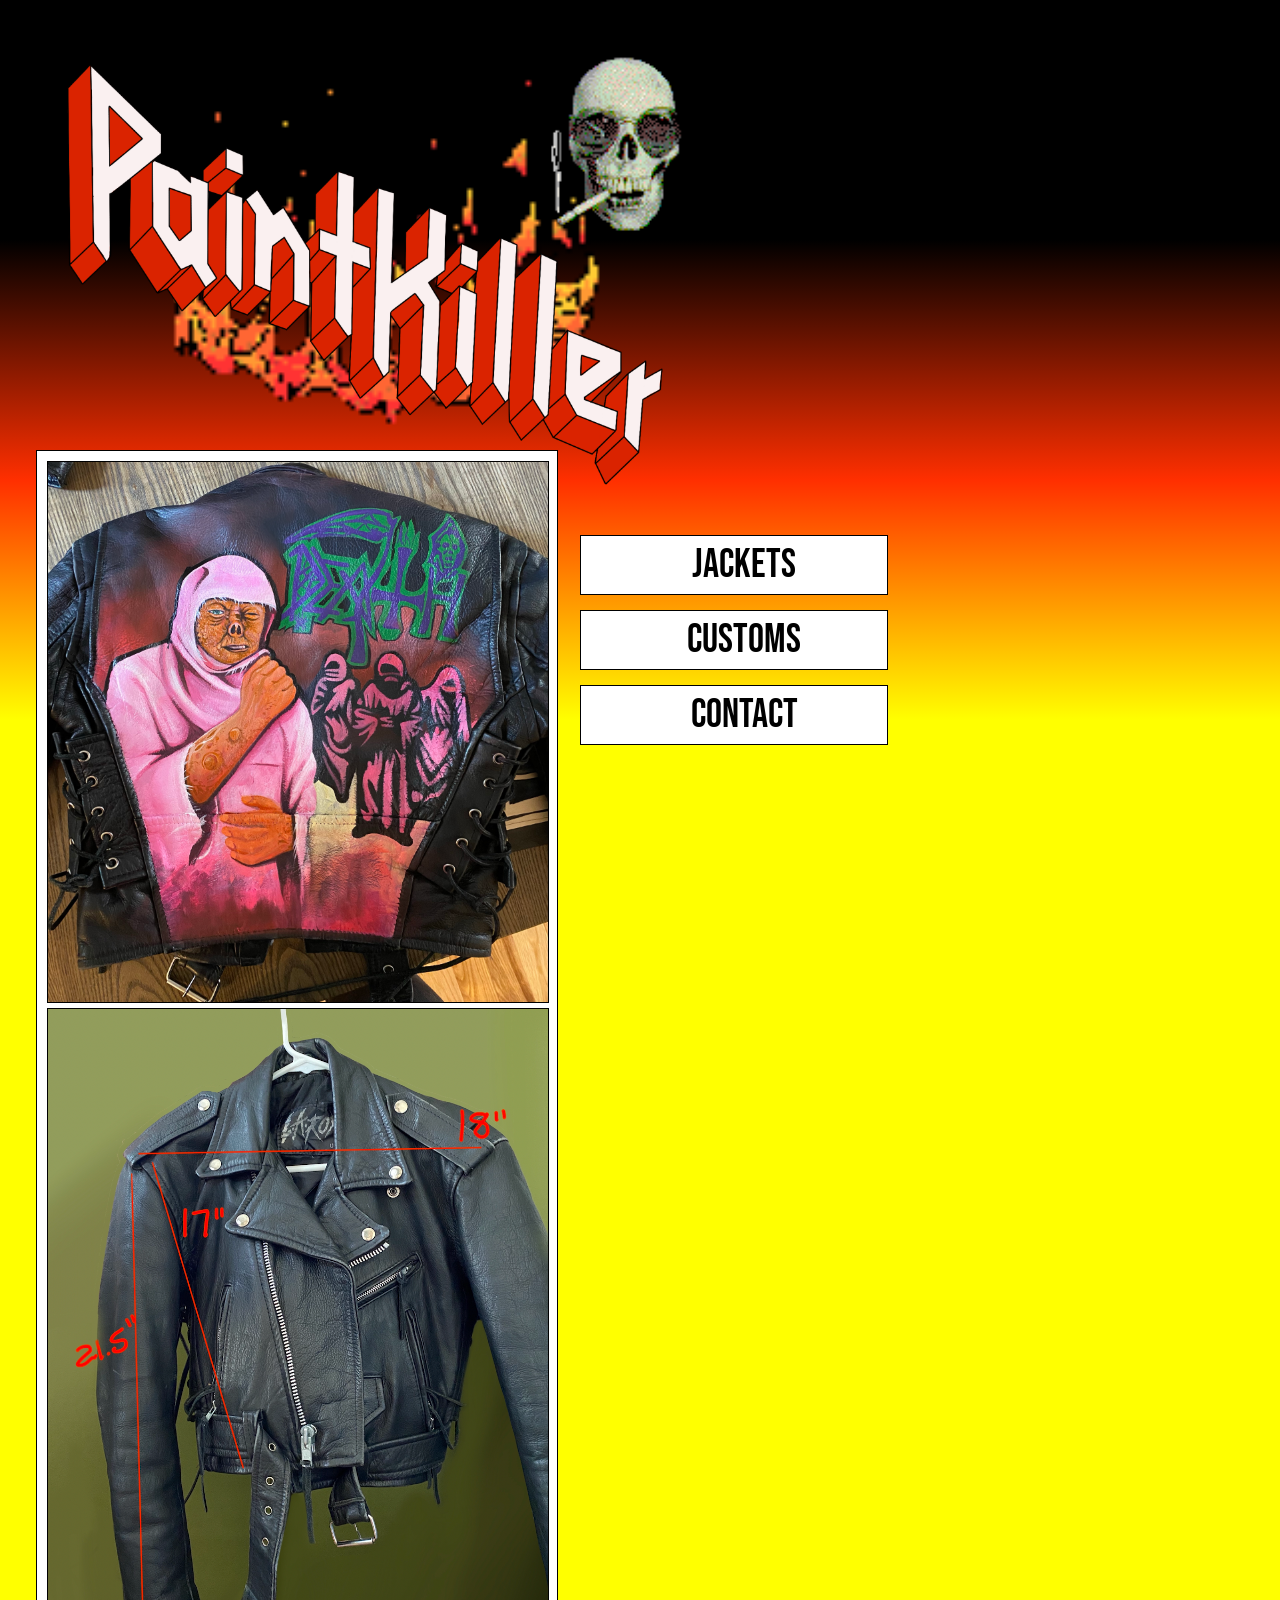
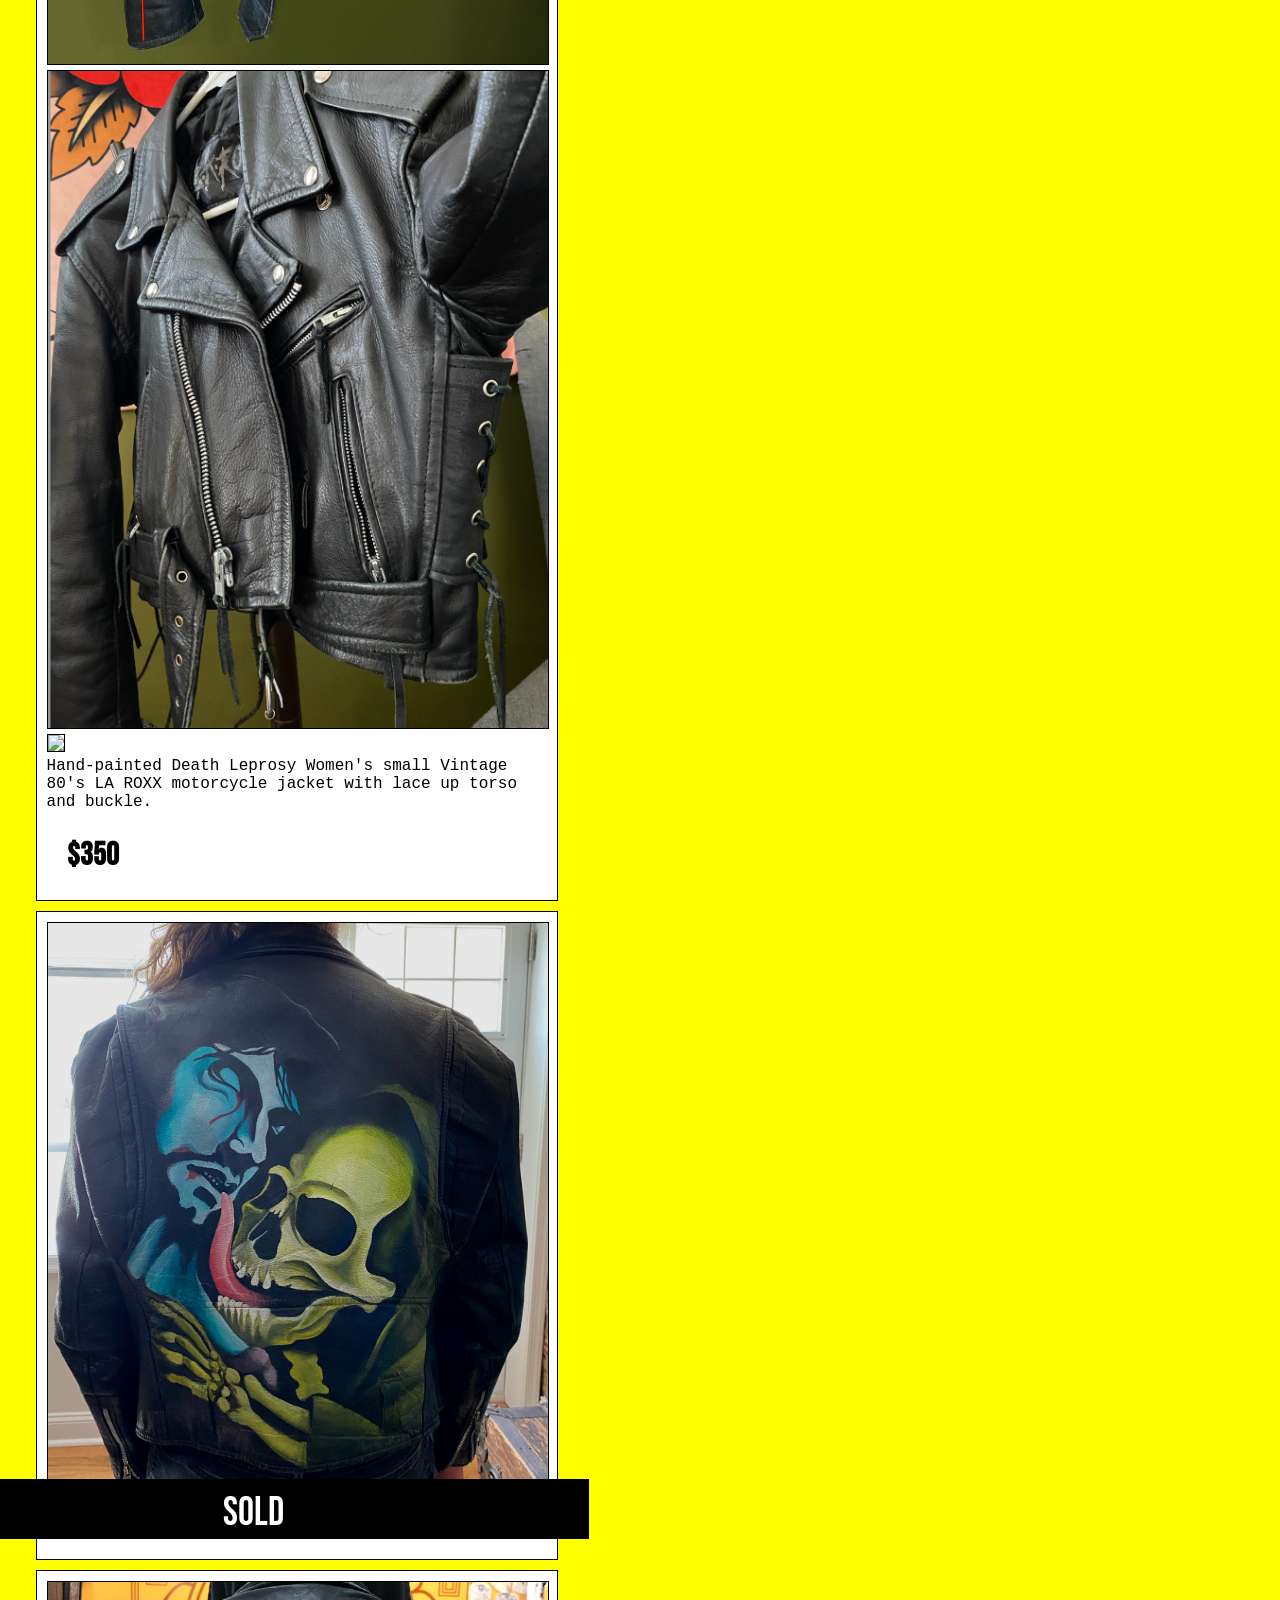
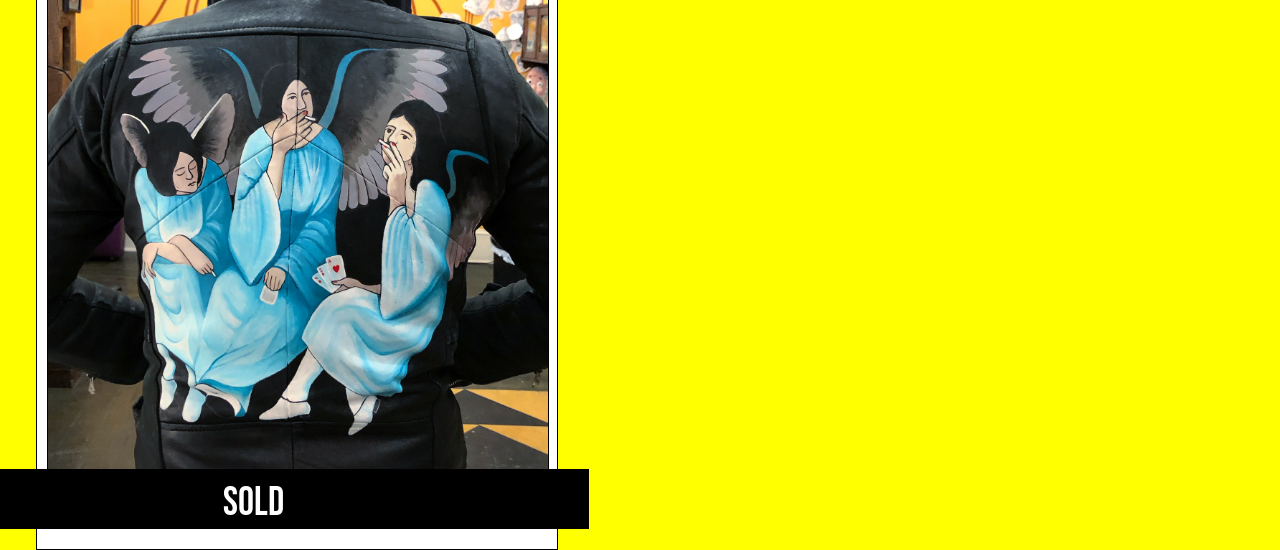
==== commit c19517cd: "add products" ====
--- a/index.html
+++ b/index.html
@@ -34,17 +34,25 @@
 
 
         <div class="flexItem">
-            <img class="figure" src="bs1.png">
+            <img class="figure" src="death.jpg">
+            <img class="figure hide" src="death2.png">
+            <img class="figure hide " src="death4.png">
+            <img class="figure hide" src="death3.jpg">
+
+
 
             <figure class="figure">
                 Hand-painted Death Leprosy Women's small Vintage 80's LA ROXX motorcycle 
             jacket with lace up torso and buckle.
             </figure>
             <span class="price">$350</span>
-            <button class="payment buy">BUY</button>
-            <div class="sold">&nbsp;&nbsp;&nbsp;&nbsp;
-                SOLD
-            </div>
+            <!-- <button class="payment buy">BUY</button> -->
+
+<div class="pay">
+    
+</div>
+
+
 
         </div>
 
@@ -55,26 +63,28 @@
 
 
         <div class="flexItem">
-            <img class="figure" src="1.jpg">
+            <img class="figure" src="sarc2.jpg">
             <figure class="figure">
                 This is a one of a kind hand painted killer jacket for not pussies. 
                 Try to keep up!
             </figure>
-            <span class="price">$350</span>
-            <button class="buy">BUY</button>
+            <div class="sold">SOLD</div>
         </div>
 
+
+
+
+
         <div class="flexItem">
-            <img class="figure" src="1.jpg">
+            <img class="figure" src="bs1.png">
             <figure class="figure">
                 This is a one of a kind hand painted killer jacket for not pussies. 
                 Try to keep up!
             </figure>
-            <span class="price">$350</span>
-            <button class="buy">BUY</button>
+            <div class="sold">SOLD</div>
         </div>
 
-        <div class="flexItem">
+        <!-- <div class="flexItem">
             <img class="figure" src="1.jpg">
             <figure class="figure">
                 This is a one of a kind hand pa int killer jac ket for not pussies. 
@@ -82,7 +92,7 @@
             </figure>
             <span class="price">$350</span>
             <button class="buy">BUY</button>
-        </div>
+        </div> -->
 
     </main>
 
@@ -92,11 +102,9 @@
 <nav id="sidebar">
     <div class="line1"></div>
     <ul>
-        <li>JACKETS</li>
-        <li>CUSTOMS</li>
-        <li>FAQ</li>
-        <li>CONTACT</li>
-        <li>BULLSHIT</li>
+        <li><a href="#wrapper">JACKETS</a></li>
+        <li><a href="mailto:tattoosbychanda@gmail.com">CUSTOMS</a></li>
+        <li><a href="mailto:tattoosbychanda@gmail.com">CONTACT</a></li>
     </ul>
     <div class="line2"></div>
     <div class="line3"></div>
--- a/styles.css
+++ b/styles.css
@@ -5,20 +5,9 @@
 - find fonts 
 - needs domain fwding from glassphemy or? */
 
-
-/* .sold {
-    position: relative;
-    width: 100vw;
-    margin-top: -50px;
-    margin-bottom: 10px;
-    left: -10vw;
-    height: 30px;
-    padding: 10px;;
-    background-color: black;
-    color: white;
-    font-size: 1.5rem;
-    text-align: left;
-} */
+@import url('https://fonts.googleapis.com/css2?family=Bebas+Neue&family=Roboto+Mono&display=swap');
+
+
 
 @media (min-width: 800px) {
 
@@ -26,6 +15,16 @@
     #productContainer {
         margin-top: -100px !important;
         z-index: 2 !important;
+    }
+
+    a:link {
+        text-decoration: none;
+        color: black !important;
+    }
+    
+    a:visited {
+        text-decoration: none;
+        color: black !important;
     }
 
     li {
@@ -33,6 +32,8 @@
         border: 1px solid black !important;
         /* border-left: none !important; */
         color: black !important;
+        font-family: 'Bebas Neue';
+        font-size: 2.5rem;
     }
 
     #sidebar, #sidebar.is-active {
@@ -47,16 +48,49 @@
     ul {
         position: relative;
         padding: 15px;
+        font-family: 'Bebas Neue';
+        font-size: 2.5rem;
     }
 
     #skull {
-        position: absolute;
+        position: absolute !important;
         top: 50px !important;
         left: 520px !important;
     }
 
 }
-
+a:link {
+    text-decoration: none;
+    color: white;
+}
+
+a:visited {
+    text-decoration: none;
+    color: white;
+}
+
+.pay {
+    margin-top: 40px;
+}
+
+.sold {
+    position: relative;
+    width: 100vw;
+    max-width: 650px;
+    margin-top: -50px;
+    margin-bottom: 10px;
+    left: -10vw;
+    height: 30px;
+    padding: 10px;
+    padding-bottom: 20px;
+    background-color: black;
+    color: white;
+    font-size: 1.5rem;
+    text-align: center;
+    font-family: 'Bebas Neue';
+    font-size: 2.5rem;
+
+}
 
 #sidebar.is-active {
     position: fixed !important;
@@ -81,6 +115,8 @@
     border: 1px solid black;
     border-left: none;
     color: white;
+    font-family: 'Bebas Neue';
+    font-size: 2.5rem;
 }
 
 ul {
@@ -115,7 +151,7 @@
  }
 
 #skull {
-    position: absolute;
+    position: fixed;
     top: 10px;
     right: 10px;
     width: 30vw;
@@ -141,6 +177,7 @@
 }
 
 body {
+    font-family: 'Roboto Mono', monospace;
     overflow-x: hidden;
     overflow-y: auto;
     margin: 0px;
@@ -187,15 +224,21 @@
     bottom: -25px;
     font-size: 1.5rem;
     font-weight: bold;
+    font-family: 'Bebas Neue';
+    font-size: 2rem;
+
+
 }
 
 .buy {
     position: right;
+    font-family: 'Bebas Neue';
+    font-size: 1.5rem;
     margin-left: 80%;
 
     position: relative;
     bottom: 10px;    
-    padding: 10px;
+    padding: 5px;
     padding-left: 20px;
     padding-right: 20px;
 
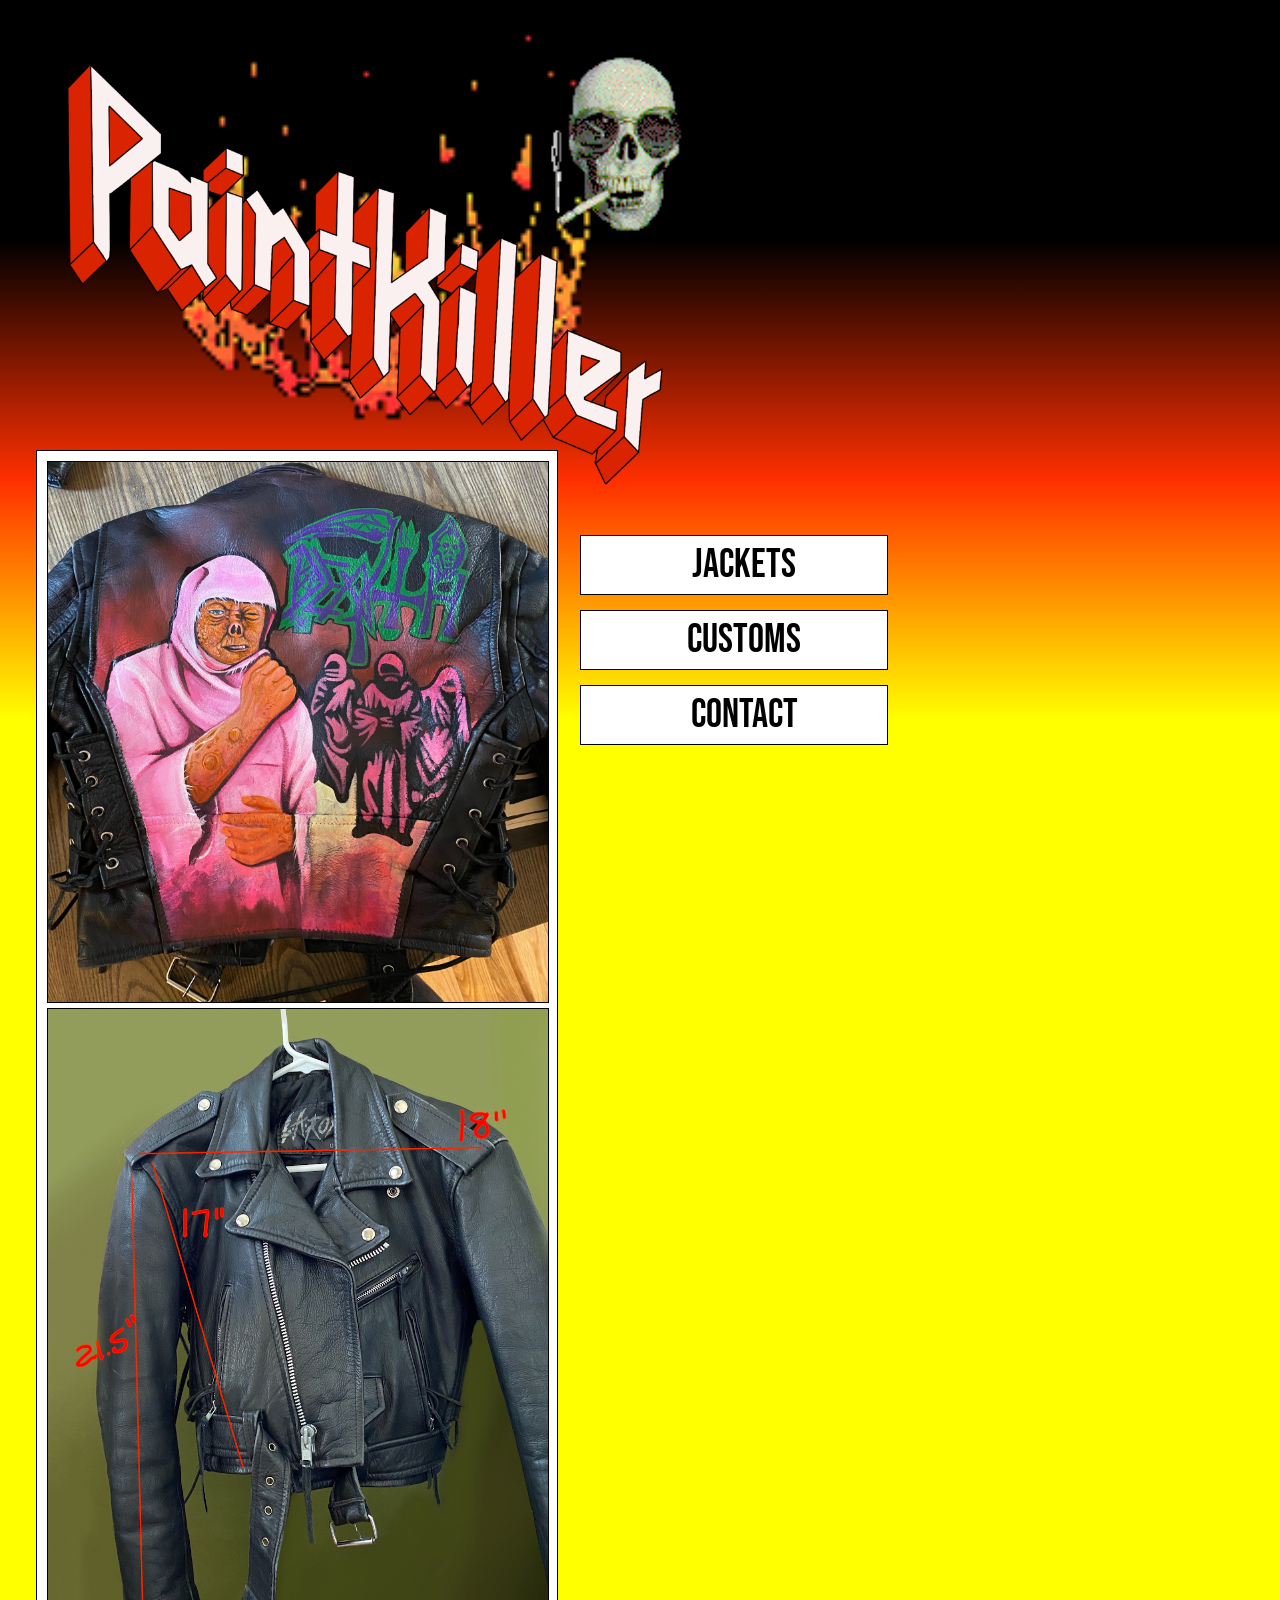
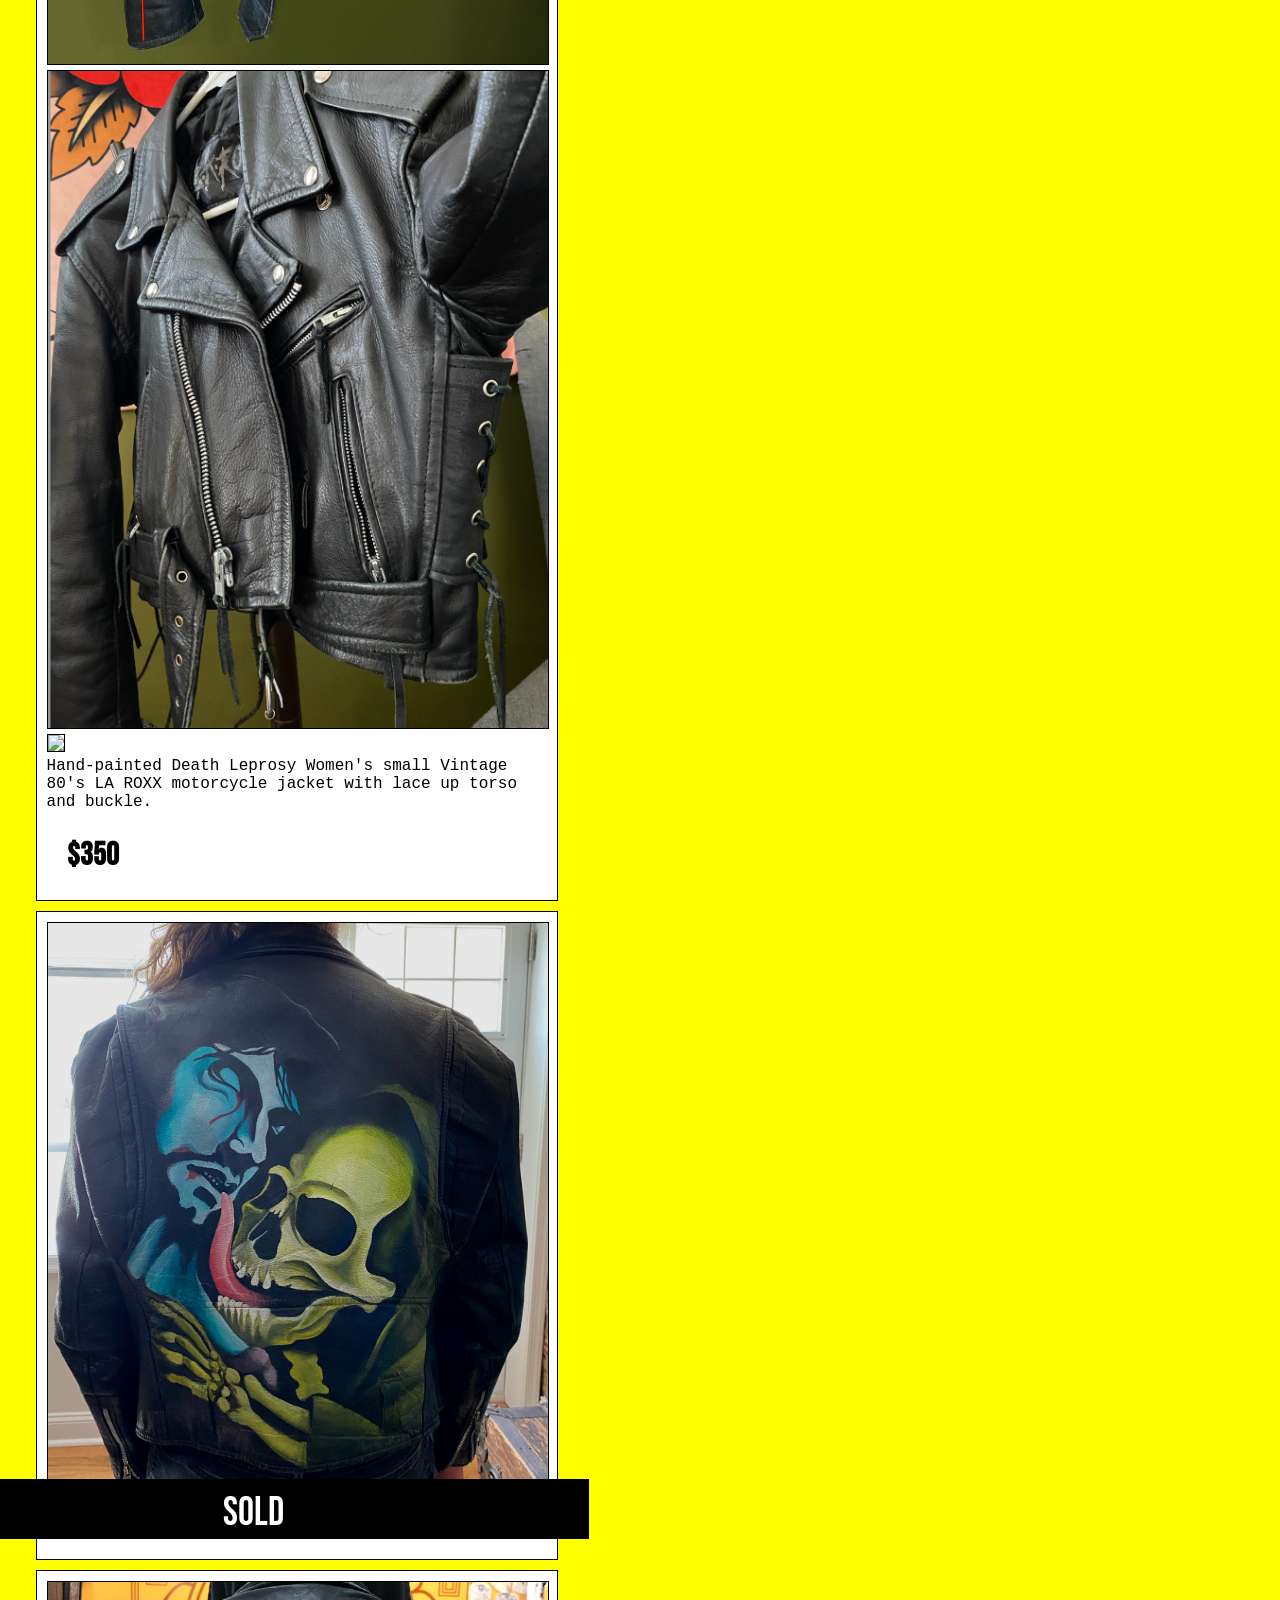
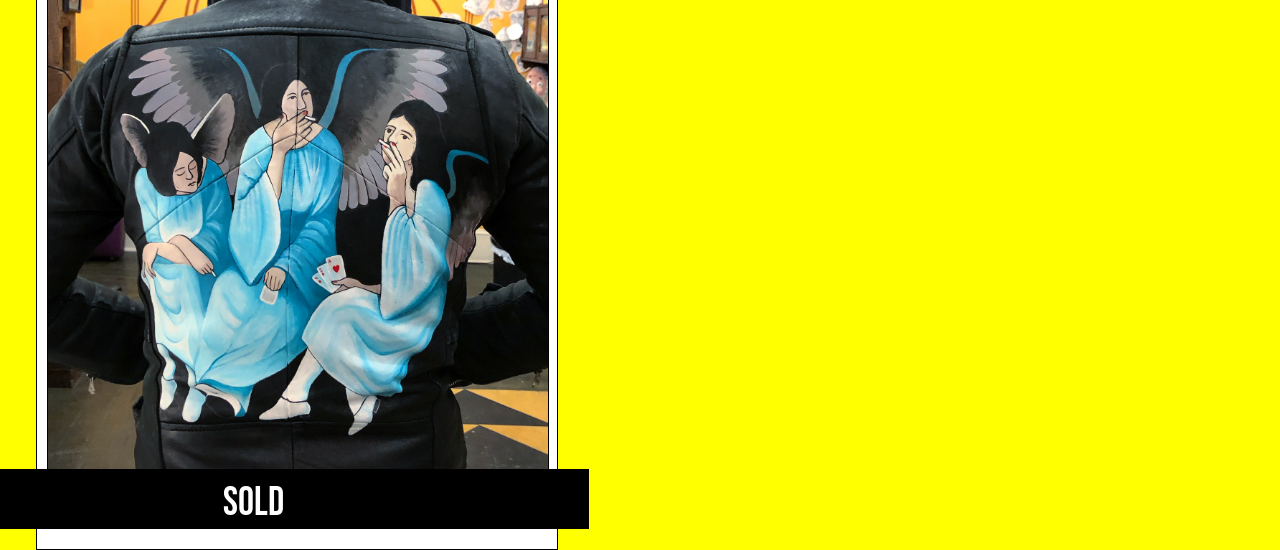
==== commit 6f681a59: "fix missing image" ====
--- a/index.html
+++ b/index.html
@@ -35,9 +35,9 @@
 
         <div class="flexItem">
             <img class="figure" src="death.jpg">
-            <img class="figure hide" src="death2.png">
-            <img class="figure hide " src="death4.png">
-            <img class="figure hide" src="death3.jpg">
+            <img class="figure" src="death2.png">
+            <img class="figure" src="death4.png">
+            <img class="figure" src="death3.jpg">
 
 
 
